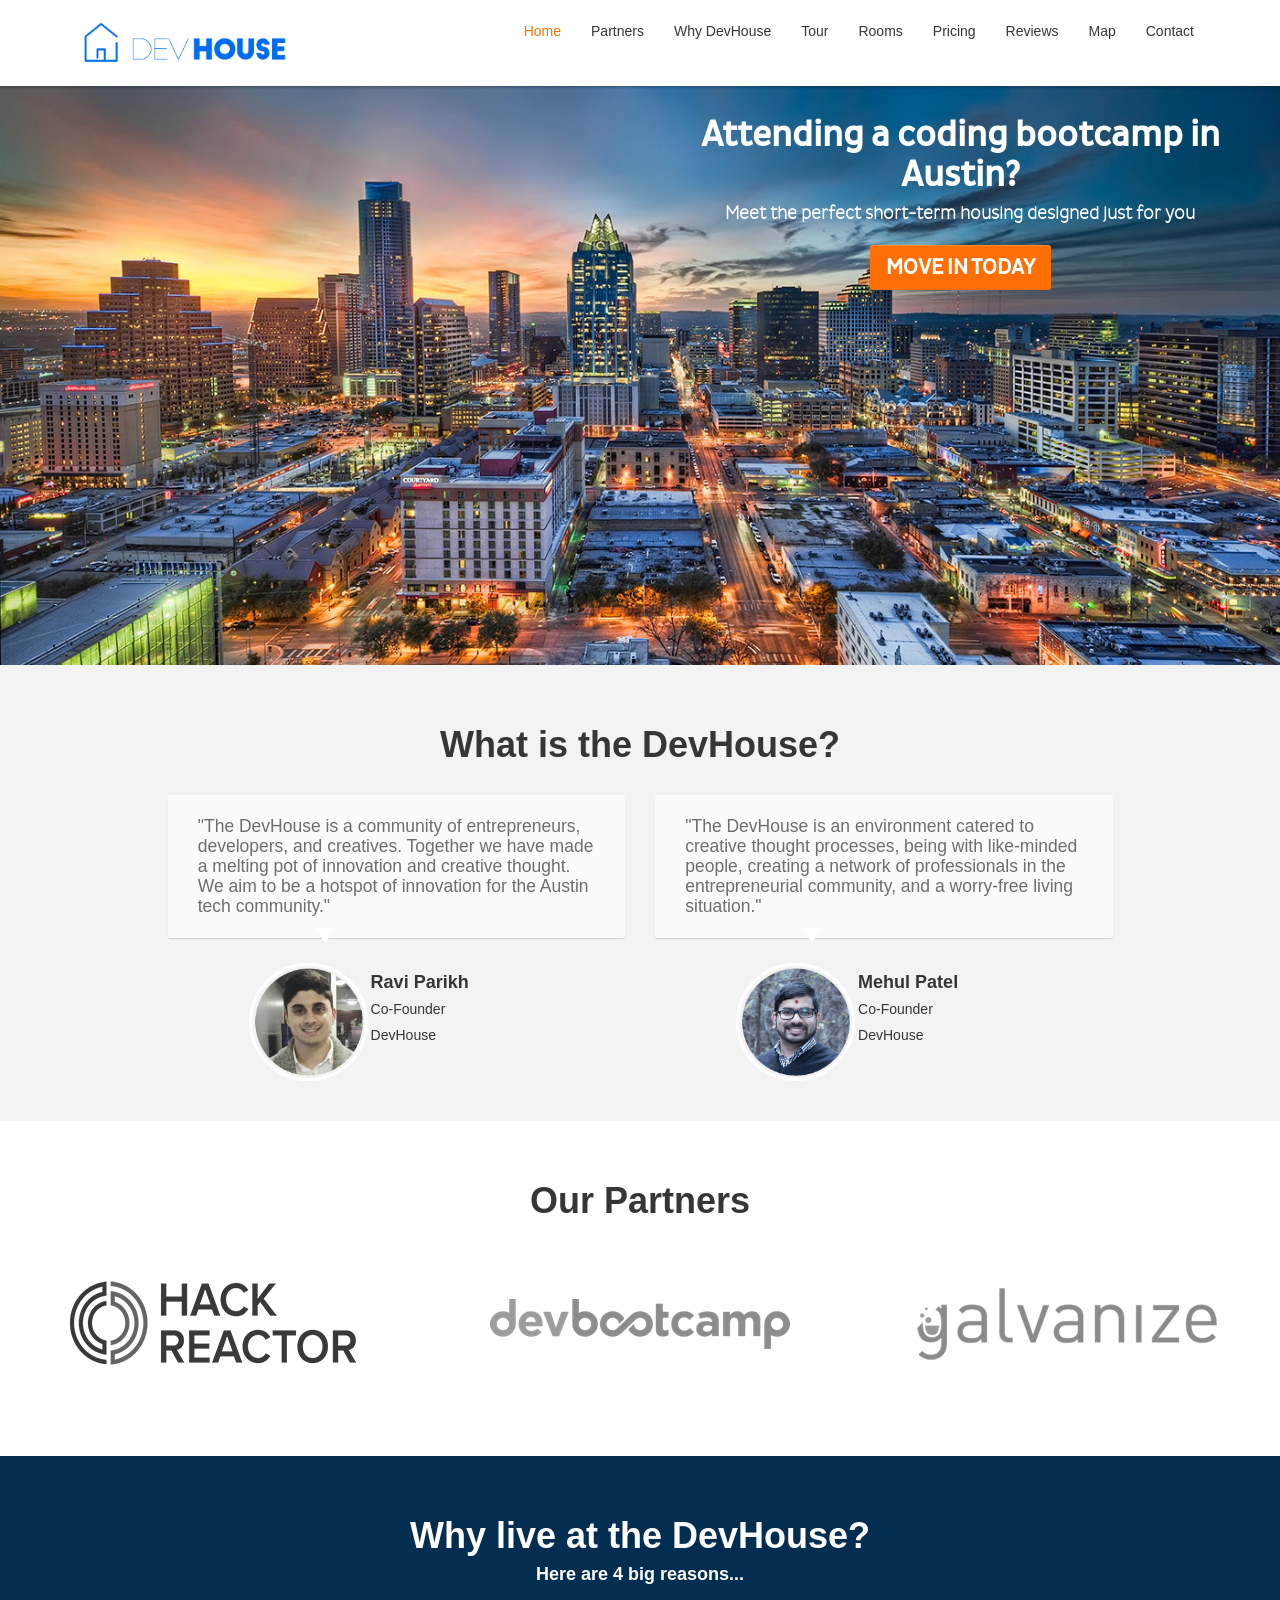
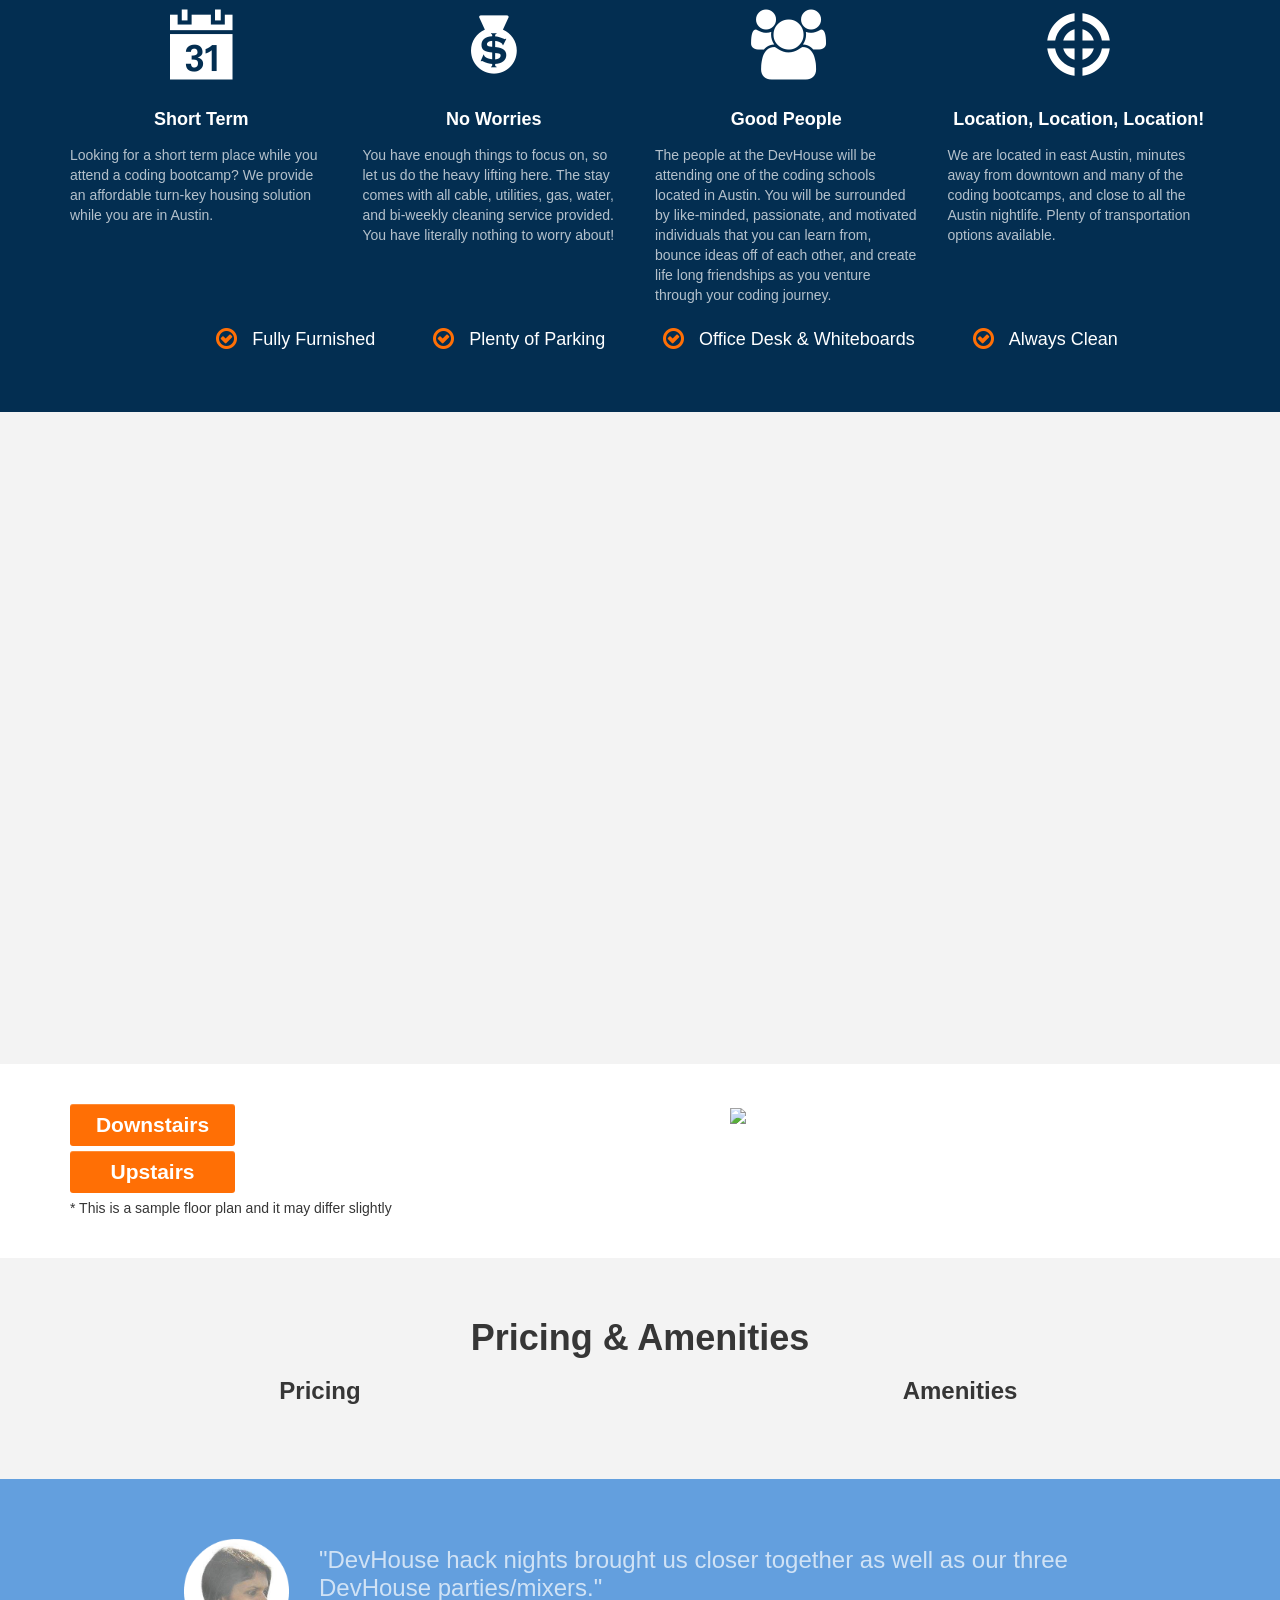
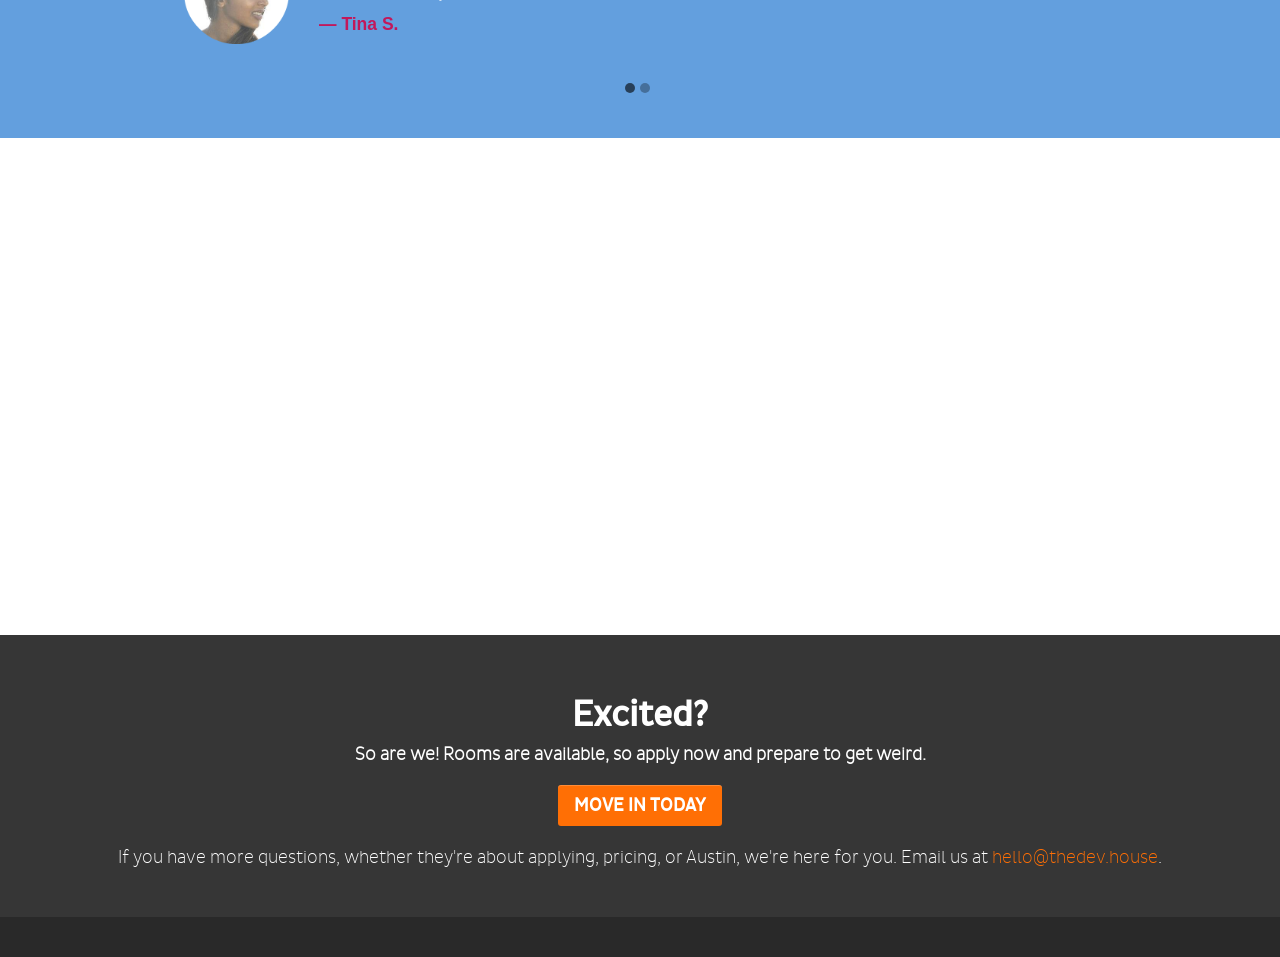
==== index.html @ cef0f512 "pricing options" ====
<!DOCTYPE html>
<html lang="en-US" ng-app="app">
<head>
    <meta charset="UTF-8"/>
    <meta name="viewport" content="width=device-width, initial-scale=1.0">
    <meta name="author" content="DevHouse">

    <title>The DevHouse -  Austin's Premiere Short-term Leasing for Coding Bootcamp Engineers</title>

    <!-- bootstrap -->
    <link rel="stylesheet" href="assets/bootstrap/css/bootstrap.css" type="text/css">

    <!-- fonts -->
    <link rel="stylesheet" href="assets/css/fontello.css" type="text/css">
    <link href="assets/fonts/font-awesome-4.0.3/css/font-awesome.min.css" rel="stylesheet" type="text/css">

    <!-- add ons -->
    <link rel="stylesheet" href="assets/css/owl.carousel.css" type="text/css">
    <link rel="stylesheet" href="assets/css/magnific-popup.css" type="text/css">

    <!-- styles -->
    <link rel="stylesheet" href="assets/css/style.css" type="text/css">
    <link rel="stylesheet" href="assets/css/minestyle.css" type="text/css">




    <!-- <link rel="stylesheet" href="assets/css/flexslider.css" type="text/css"> -->

</head>
<!-- navigation -->
<!-- splash image -->
<!-- mission -->
<!-- core values -->
<!-- tour -->
<!-- available apartments -->
<!-- testimonials -->
<!-- map -->
<!-- contact page -->


<body data-spy="scroll" data-target=".navigation" data-offset="90">
<!-- Wrapper -->
<section id="home"></section>
<div class="wrapper">
        


    <!-- navigation -->
    <div class="navigation fixed">
        <div class="container">
            <header class="navbar" id="top" role="banner">
                <div class="navbar-header">
                    <button class="navbar-toggle" type="button" data-toggle="collapse" data-target=".bs-navbar-collapse">
                        <span class="sr-only">Toggle navigation</span>
                        <span class="icon-bar"></span>
                        <span class="icon-bar"></span>
                        <span class="icon-bar"></span>
                    </button>
                    <div class="navbar-brand nav" id="brand">
                        <a href="index.html"><img src="assets/mineimages/devhouse-logo.png" alt="brand" style="height:3em"></a> 
                    </div>
                </div>
                <nav class="collapse navbar-collapse bs-navbar-collapse navbar-right" role="navigation">
                    <ul class="nav navbar-nav">
                        <li class="active"><a href="#home">Home</a></li>
                        <li><a href="#partners">Partners</a></li>
                        <li><a href="#features">Why DevHouse</a></li>
                        <li><a href="#tour-box">Tour</a></li>
                        <li><a href="#rooms">Rooms</a></li>
                        <li><a href="#pricing">Pricing</a></li>
                        <li><a href="#testimonials">Reviews</a></li>
                        <li><a href="#dev-map">Map</a></li>
                        <li><a href="#footer">Contact</a></li>
                    </ul>
                </nav>
            </header>
        </div>
    </div>




    <!-- splash image -->
    <section id="splash-image" class="block">
        <br><br>
        <div class="container-fluid title-image-container">
            <!-- <div class="row"></div> -->
            <div class="row title-image">
                <div class="col-md-12 col-sm-12 main-title">
                    <div class="row text-center">
                        <div class="col-md-6 col-sm-6 pull-right">
                            <h2 class="main-title">Attending a coding bootcamp in Austin?</h2>
                            <h4 class="subtitle-title"> Meet the perfect short-term housing designed just for you </h4>
                            <br>
                            <center>
                                <a href="https://raviparikh.typeform.com/to/rAlRDP" class="btn btn-primary btn-lg" id="apply-button" role="button"target="_blank">Move In Today</a>
                            </center>
                        </div>
                    </div>
                </div>
            </div>
        </div>
    </section>

    <!-- mission -->
    <section id="mission" class="block background-color-grey-light">
        <div class="container">
            <header class="text-center">
                <h2>What is the DevHouse?</h2>
                <br>
            </header>
            <div class="row">
                <div class="col-md-1 col-sm-1"></div>
                <div class="col-md-5 col-sm-5 landing-quote">
                    <p>"The DevHouse is a community of entrepreneurs, developers, and creatives.  Together we have made a melting pot of innovation and creative thought.  We aim to be a hotspot of innovation for the Austin tech community."</p>
                    <div class="arrow-down-landing"></div>
                    <div class="row">
                        <div class="col-md-2 col-sm-2 "></div>
                        <div class="col-md-3 col-sm-3 ">
                            <img src="assets/mineimages/ravi.png" style="width:8.5em;border-radius:100px;border:3px solid white;filter: grayscale(50%);-webkit-filter: grayscale(50%);-moz-filter: grayscale(50%);">
                        </div>
                        <div class="col-md-7 col-sm-7 ">
                            <h4>Ravi Parikh</h4>
                            <h5>Co-Founder</h5>
                            <h5>DevHouse</h5>
                        </div>

                    </div>
                </div>
                <div class="col-md-5 col-sm-5 landing-quote">
                    <p>"The DevHouse is an environment catered to creative thought processes, being with like-minded people, creating a network of professionals in the entrepreneurial community, and a worry-free living situation."</p>
                    <div class="arrow-down-landing"></div>
                    <div class="row">
                        <div class="col-md-2 col-sm-2 "></div>
                        <div class="col-md-3 col-sm-3 ">
                            <img src="assets/mineimages/mehul.png" style="width:8.5em;border-radius:100px;border:3px solid white;filter: grayscale(50%);-webkit-filter: grayscale(50%);-moz-filter: grayscale(50%);">
                        </div>
                        <div class="col-md-7 col-sm-7 ">
                            <h4>Mehul Patel</h4>
                            <h5>Co-Founder</h5>
                            <h5>DevHouse</h5>
                        </div>

                    </div>
                </div>
                <div class="col-md-1 col-sm-1"></div>
            </div>
        </div>
    </section>

        <!-- Partners -->
    <section id="partners" class="block">
        <div class="container-fluid">
            <header class="text-center">
                <h2>Our Partners</h2>
                
                <div class="row">
                <div class="col-md-4 col-sm-4">
                    <div class="feature-box">
                        <center>
                            <img src="assets/mineimages/partner-hr.png" alt="Hack Reactor">
                        </center>
                    </div>
                </div>
                <div class="col-md-4 col-sm-4">
                    <div class="feature-box">
                        <center>
                            <img src="assets/mineimages/partner-dbc.png" alt="Dev Boot Camp">
                        </center>
                    </div>
                </div>
                <div class="col-md-4 col-sm-4">
                    <div class="feature-box">
                        <center>
                            <img src="assets/mineimages/partner-galvanize.png" alt="Galvanize">
                        </center>
                    </div>
                </div>

            </div>
            </header>
            <!-- <div id="dev-tour-overlay" onClick="style.pointerEvents='none'"></div>
            <center id="dev-tour">
                <iframe 
                id="tour-box" 
                width="100%" 
                height="575" 
                frameborder="0" scrolling="no" 
                marginheight="0" marginwidth="0" 
                src="https://maps.google.com/maps?q=MakerSquare+DevHouse&amp;layer=c&amp;sll=30.278424,-97.721524&amp;cid=16617492529913770518&amp;panoid=mecElrJYtvMAAAAGOzWhcg&amp;cbp=13,158.08,,0,0&amp;hl=en&amp;gl=US&amp;ie=UTF8&amp;hq=MakerSquare+DevHouse&amp;hnear=&amp;ll=30.278424,-97.721524&amp;spn=0.006295,0.006295&amp;t=m&amp;cbll=30.278353,-97.721524&amp;source=embed&amp;output=svembed"></iframe>
            </center> -->
        </div>
    </section>

    <!-- core values -->
    <section id="features" class="block background-color-blue-dark">
        <div class="container">
            <header class="text-center">
                <h2>Why live at the DevHouse?</h2>
                <h4>Here are 4 big reasons...</h4>
            </header>
            <div class="row">
                <div class="col-md-3 col-sm-3">
                    <div class="feature-box">
                        <center>
                            <i class="icon icon-calendar"></i>
                        </center>
                        <header>
                            <h4 id="core-value">Short Term</h4>
                        </header>
                        <p>Looking for a short term place while you attend a coding bootcamp? We provide an affordable turn-key housing solution while you are in Austin.
                        </p>
                    </div>
                </div>
                <div class="col-md-3 col-sm-3">
                    <div class="feature-box">
                        <center>
                            <i class="icon icon-money"></i>
                        </center>
                        <header>
                            <h4 id="core-value">No Worries</h4>
                        </header>
                        <p>You have enough things to focus on, so let us do the heavy lifting here. The stay comes with all cable, utilities, gas, water, and bi-weekly cleaning service provided. You have literally nothing to worry about!
                        </p>
                    </div>
                </div>
                <div class="col-md-3 col-sm-3">
                    <div class="feature-box">
                        <center>
                            <i class="icon icon-users"></i>
                        </center>
                        <header>
                            <h4 id="core-value">Good People</h4>
                        </header>
                        <p>The people at the DevHouse will be attending one of the coding schools located in Austin. You will be surrounded by like-minded, passionate, and motivated individuals that you can learn from, bounce ideas off of each other, and create life long friendships as you venture through your coding journey.
                        </p>
                    </div>
                </div>
                <div class="col-md-3 col-sm-3">
                    <div class="feature-box">
                        <center>
                            <i class="icon icon-target"></i>
                        </center>
                        <header>
                            <h4 id="core-value">Location, Location, Location!</h4>
                        </header>
                        <p>We are located in east Austin, minutes away from downtown and many of the coding bootcamps, and close to all the Austin nightlife. Plenty of transportation options available.
                        </p>
                    </div>
                </div>
            </div>
            <div class="row">
                <div class="col-md-12 col-sm-12 text-center">
                    <ul class="features-list">
                        <li style="display:inline-block; margin-left:3em;">Fully Furnished</li>
                        <li style="display:inline-block; margin-left:3em;">Plenty of Parking</li>
                        <li style="display:inline-block; margin-left:3em;">Office Desk & Whiteboards</li>
                        <li style="display:inline-block; margin-left:3em;">Always Clean</li>
                    </ul>
                </div>
            </div>
        </div>
    </section>



    <!-- tour -->
    <section id="tour-box" class="block background-color-grey-light">
        <div class="container-fluid">
            <header class="text-center">
                <div id="dev-tour-overlay" onClick="style.pointerEvents='none'"></div>
            <center id="dev-tour">
                <iframe 
                id="tour-box" 
                width="100%" 
                height="575" 
                frameborder="0" scrolling="no" 
                marginheight="0" marginwidth="0" 
                src="https://maps.google.com/maps?q=MakerSquare+DevHouse&amp;layer=c&amp;sll=30.278424,-97.721524&amp;cid=16617492529913770518&amp;panoid=mecElrJYtvMAAAAGOzWhcg&amp;cbp=13,158.08,,0,0&amp;hl=en&amp;gl=US&amp;ie=UTF8&amp;hq=MakerSquare+DevHouse&amp;hnear=&amp;ll=30.278424,-97.721524&amp;spn=0.006295,0.006295&amp;t=m&amp;cbll=30.278353,-97.721524&amp;source=embed&amp;output=svembed"></iframe>
            </center>
            </header>
        </div>
    </section>






    <!-- available rooms -->
    <section id="rooms" class="block" ng-controller="RoomsController">
        <div class="container">
            <div class="row">
                <div class="col-md-2 cl-sm-2">
                    <button type="button" class="btn btn-default btn-block floorplan-button" ng-click="index=0" ng-class="{active:index===0}">Downstairs</button>
                    <button type="button" class="btn btn-default btn-block floorplan-button" ng-click="index=1" ng-class="{active:index===1}">Upstairs</button>
                </div>
                <div class="col-md-10 cl-sm-10">
                    <center>
                        <img id="floorplan" src="assets/mineimages/{{imageUrls[index]}}.png">
                    </center>
                </div>
            </div>
            * This is a sample floor plan and it may differ slightly
        </di6>
    </section>


        <!-- pricing -->
    <section id="pricing" class="block background-color-grey-light">
        <div class="container-fluid">
            <header class="text-center">
                <h2>Pricing & Amenities</h2>
                
                <div class="row">
                <div class="col-md-6 col-sm-6">
                    <h3><b>Pricing</b></h3>
                </div>
                <div class="col-md-6 col-sm-6">
                    <h3><b>Amenities</b></h3>
                </div>
            </div>
            </header>
            <!-- <div id="dev-tour-overlay" onClick="style.pointerEvents='none'"></div>
            <center id="dev-tour">
                <iframe 
                id="tour-box" 
                width="100%" 
                height="575" 
                frameborder="0" scrolling="no" 
                marginheight="0" marginwidth="0" 
                src="https://maps.google.com/maps?q=MakerSquare+DevHouse&amp;layer=c&amp;sll=30.278424,-97.721524&amp;cid=16617492529913770518&amp;panoid=mecElrJYtvMAAAAGOzWhcg&amp;cbp=13,158.08,,0,0&amp;hl=en&amp;gl=US&amp;ie=UTF8&amp;hq=MakerSquare+DevHouse&amp;hnear=&amp;ll=30.278424,-97.721524&amp;spn=0.006295,0.006295&amp;t=m&amp;cbll=30.278353,-97.721524&amp;source=embed&amp;output=svembed"></iframe>
            </center> -->
        </div>
    </section>



    <!-- testimonials -->
    <section id="testimonials" class="block background-color-blue-light">
        <div class="container">
            <div class="owl-carousel testimonials-carousel">
                <blockquote class="testimonial">
                        <img alt="" src="assets/mineimages/tina.png" class="reviewer-pic">
                    <aside class="cite">
                        <p>"DevHouse hack nights brought us closer together as well as our three DevHouse parties/mixers."</p>
                        <footer>Tina S.</footer>
                    </aside>
                </blockquote>
                <blockquote class="testimonial">
                        <img alt="" src="assets/mineimages/taylor.png" class="reviewer-pic">
                    <aside class="cite">
                        <p>"Having three other roommates was definitely a huge resource when it came to bouncing ideas off of one another and figuring how to get unstuck.."</p>
                        <footer>Taylor D.</footer>
                    </aside>
                </blockquote>
            </div>
        </div>
    </section>
    


    <!-- map -->
    <section id="location" class="block">
        <div class="container-fluid">
            <div id="dev-map-overlay" onClick="style.pointerEvents='none'"></div>
            <div id="dev-map"></div>
        </div>
    </section>




    <!-- contact page -->
    <section id="contact" class="block background-color-grey-dark has-dark-background">
        <div class="container">
            <div class="row">
                <div class="col-md-12 col-sm-12 text-center contact-container">
                    <header><h2>Excited?</h2></header>
                    <h4>So are we! Rooms are available, so apply now and prepare to get weird.</h4>
                    <br>
                    <center><a href="https://raviparikh.typeform.com/to/rAlRDP" class="btn btn-primary btn-lg" role="button" target="_blank">MOVE IN TODAY</a></center>
                    <br>
                    <h5>If you have more questions, whether they're about applying, pricing, or Austin, we're here for you. Email us at <a href="mailto:hello@dev.house?Subject=DevHouse" id="hello-email" target="_top">hello@thedev.house</a>.</h5>
                </div>
            </div>
        </div>
    </section>

    <!-- footer for nav link -->
    <div id="footer"></div>

</div>
<!-- end Wrapper -->


<script type="text/javascript" src="assets/js/jquery-2.1.0.min.js"></script>
<script type="text/javascript" src="assets/js/jquery-migrate-1.2.1.min.js"></script>
<script type="text/javascript" src="assets/bootstrap/js/bootstrap.min.js"></script>
<script type="text/javascript" src="assets/js/owl.carousel.min.js"></script>
<script type="text/javascript" src="assets/js/jquery.flexslider-min.js"></script>
<script type="text/javascript" src="assets/js/jquery.validate.min.js"></script>
<script type="text/javascript" src="assets/js/jquery.magnific-popup.min.js"></script>
<script type="text/javascript" src="assets/js/jquery.fitvids.js"></script>
<script type="text/javascript" src="assets/js/scrollReveal.min.js"></script>
<!-- <script type="text/javascript" src="assets/js/retina-1.1.0.min.js"></script> -->
<script type="text/javascript" src="assets/js/custom.js"></script>


<!-- google maps -->
<script type="text/javascript"
  src="https://maps.googleapis.com/maps/api/js?key=AIzaSyCOnpZgn-7iSwcokSBUF8qM-BC2kbrC-v8">
</script>
<script type="text/javascript" src="assets/js/location.js"></script>


<!-- angular  -->
<script src="https://ajax.googleapis.com/ajax/libs/angularjs/1.2.26/angular.min.js"></script>
<script type="text/javascript" src="assets/js/app.js"></script>

</body>
---- assets/css/fontello.css ----
@font-face {
  font-family: 'fontello';
  src: url('../fonts/fontello.eot?9125146');
  src: url('../fonts/fontello.eot?9125146#iefix') format('embedded-opentype'),
       url('../fonts/fontello.woff?9125146') format('woff'),
       url('../fonts/fontello.ttf?9125146') format('truetype'),
       url('../fonts/fontello.svg?9125146#fontello') format('svg');
  font-weight: normal;
  font-style: normal;
}
/* Chrome hack: SVG is rendered more smooth in Windozze. 100% magic, uncomment if you need it. */
/* Note, that will break hinting! In other OS-es font will be not as sharp as it could be */
/*
@media screen and (-webkit-min-device-pixel-ratio:0) {
  @font-face {
    font-family: 'fontello';
    src: url('../font/fontello.svg?9125146#fontello') format('svg');
  }
}
*/
 
 [class^="icon-"]:before, [class*=" icon-"]:before {
  font-family: "fontello";
  font-style: normal;
  font-weight: normal;
  speak: none;
 
  display: inline-block;
  text-decoration: inherit;
  width: 1em;
  margin-right: .2em;
  text-align: center;
  /* opacity: .8; */
 
  /* For safety - reset parent styles, that can break glyph codes*/
  font-variant: normal;
  text-transform: none;
     
  /* fix buttons height, for twitter bootstrap */
  line-height: 1em;
 
  /* Animation center compensation - margins should be symmetric */
  /* remove if not needed */
  margin-left: .2em;
 
  /* you can be more comfortable with increased icons size */
  /* font-size: 120%; */
 
  /* Uncomment for 3D effect */
  /* text-shadow: 1px 1px 1px rgba(127, 127, 127, 0.3); */
}
 
.icon-target:before { content: '\e800'; } /* '' */
.icon-users:before { content: '\e801'; } /* '' */
.icon-money:before { content: '\e802'; } /* '' */
.icon-calendar:before { content: '\e803'; } /* '' */
---- assets/css/style.css ----
a {
  -moz-transition: 0.2s;
  -o-transition: 0.2s;
  -webkit-transition: 0.2s;
  transition: 0.2s;
  outline: none !important;
}

body {
  background-color: #fff;
  color: #363636;
  font-family: "Arial", sans-serif;
  font-size: 14px;
}

h1 {
  font-size: 48px;
  font-weight: bold;
}

h2 {
  font-size: 36px;
  font-weight: bold;
}

h3 {
  font-size: 24px;
  font-weight: bold;
  margin-bottom: 35px;
  margin-top: 10px;
  position: relative;
}
h3:after {
  background-color: #bcbcbc;
  bottom: -10px;
  height: 2px;
  left: 0;
  width: 15px;
  position: absolute;
  z-index: 0;
}

h4 {
  font-size: 18px;
  font-weight: bold;
}

hr {
  margin: 5px 0;
}

p {
  filter: progid:DXImageTransform.Microsoft.Alpha(Opacity=70);
  opacity: 0.7;
  line-height: 20px;
}

#slider {
  position: relative;
  z-index: 1;
}
#slider .flexslider {
  -moz-box-shadow: none;
  -webkit-box-shadow: none;
  box-shadow: none;
  -moz-border-radius: 0px;
  -webkit-border-radius: 0px;
  border-radius: 0px;
  height: 750px;
  overflow: hidden;
  border: none;
  margin: 0;
  position: relative;
}
#slider .flexslider:hover .flex-direction-nav .flex-next, #slider .flexslider:hover .flex-direction-nav .flex-prev {
  filter: progid:DXImageTransform.Microsoft.Alpha(enabled=false);
  opacity: 1;
}
#slider .flexslider.fixed {
  position: fixed;
}
#slider .flexslider .slides {
  height: 100%;
  list-style: none;
  padding: 0;
}
#slider .flexslider .slides .slide {
  height: 100%;
}
#slider .flexslider .slides .slide video {
  width: 100%;
}
#slider .flexslider .slides .slide img {
  display: block;
}
#slider .flexslider .flex-direction-nav {
  list-style: none;
  height: 100%;
  width: 100%;
  top: 0;
}
#slider .flexslider .flex-direction-nav .flex-next, #slider .flexslider .flex-direction-nav .flex-prev {
  -moz-transition: 0.4s;
  -o-transition: 0.4s;
  -webkit-transition: 0.4s;
  transition: 0.4s;
  filter: progid:DXImageTransform.Microsoft.Alpha(Opacity=0);
  opacity: 0;
  background-color: transparent;
  height: 50px;
  width: 50px;
  position: absolute;
  z-index: 10;
  bottom: 0;
  top: 0;
  margin: auto;
}
#slider .flexslider .flex-direction-nav .flex-next:hover, #slider .flexslider .flex-direction-nav .flex-prev:hover {
  background-color: rgba(0, 0, 0, 0.3);
}
#slider .flexslider .flex-direction-nav .flex-next:before, #slider .flexslider .flex-direction-nav .flex-prev:before {
  display: none;
}
#slider .flexslider .flex-direction-nav .flex-next:after, #slider .flexslider .flex-direction-nav .flex-prev:after {
  text-shadow: none;
  -webkit-font-smoothing: antialiased;
  font-family: 'fontawesome';
  speak: none;
  font-weight: normal;
  font-variant: normal;
  line-height: 1;
  text-transform: none;
  color: #fff;
  font-size: 48px;
  position: absolute;
  right: 15px;
  top: 0px;
  z-index: 2;
}
#slider .flexslider .flex-direction-nav .flex-next {
  right: 10px;
}
#slider .flexslider .flex-direction-nav .flex-next:after {
  content: "\f105";
}
#slider .flexslider .flex-direction-nav .flex-prev {
  left: 10px;
}
#slider .flexslider .flex-direction-nav .flex-prev:after {
  content: "\f104";
  right: 16px;
}

.background-color-grey-light {
  background-color: #f3f3f3;
}

.background-color-grey-dark {
  background-color: #363636;
}
.background-color-grey-dark a {
  color: #fff;
}
.background-color-grey-dark a:hover {
  color: #ff6f05;
}

.has-dark-background {
  color: #fff;
}

.navigation-hide {
  filter: progid:DXImageTransform.Microsoft.Alpha(Opacity=0);
  opacity: 0;
  -moz-transition: 0.4s;
  -o-transition: 0.4s;
  -webkit-transition: 0.4s;
  transition: 0.4s;
}

.navigation-show {
  filter: progid:DXImageTransform.Microsoft.Alpha(enabled=false);
  opacity: 1;
  -moz-transition: 0.4s;
  -o-transition: 0.4s;
  -webkit-transition: 0.4s;
  transition: 0.4s;
}

.width-10 {
  width: 10%;
}

.width-20 {
  width: 20%;
}

.width-30 {
  width: 30%;
}

.width-40 {
  width: 40%;
}

.width-50 {
  width: 50%;
}

.width-60 {
  width: 60%;
}

.width-70 {
  width: 70%;
}

.width-80 {
  width: 80%;
}

.width-90 {
  width: 90%;
}

.width-100 {
  width: 100%;
}

.top-0 {
  margin-top: 0;
  background-color: #f3f3f3;
  position: relative;
}

.top-10 {
  margin-top: 10px;
  background-color: #f3f3f3;
  position: relative;
}

.top-20 {
  margin-top: 20px;
  background-color: #f3f3f3;
  position: relative;
}

.top-30 {
  margin-top: 30px;
  background-color: #f3f3f3;
  position: relative;
}

.top-40 {
  margin-top: 40px;
  background-color: #f3f3f3;
  position: relative;
}

.top-50 {
  margin-top: 50px;
  background-color: #f3f3f3;
  position: relative;
}

.top-60 {
  margin-top: 60px;
  background-color: #f3f3f3;
  position: relative;
}

.top-70 {
  margin-top: 70px;
  background-color: #f3f3f3;
  position: relative;
}

.top-80 {
  margin-top: 80px;
  background-color: #f3f3f3;
  position: relative;
}

.top-90 {
  margin-top: 90px;
  background-color: #f3f3f3;
  position: relative;
}

.top-100 {
  margin-top: 100px;
  background-color: #f3f3f3;
  position: relative;
}

.top-110 {
  margin-top: 110px;
  background-color: #f3f3f3;
  position: relative;
}

.top-120 {
  margin-top: 120px;
  background-color: #f3f3f3;
  position: relative;
}

.top-130 {
  margin-top: 130px;
  background-color: #f3f3f3;
  position: relative;
}

.top-140 {
  margin-top: 140px;
  background-color: #f3f3f3;
  position: relative;
}

.top-150 {
  margin-top: 150px;
  background-color: #f3f3f3;
  position: relative;
}

.top-160 {
  margin-top: 160px;
  background-color: #f3f3f3;
  position: relative;
}

.top-170 {
  margin-top: 170px;
  background-color: #f3f3f3;
  position: relative;
}

.top-180 {
  margin-top: 180px;
  background-color: #f3f3f3;
  position: relative;
}

.top-190 {
  margin-top: 190px;
  background-color: #f3f3f3;
  position: relative;
}

.top-200 {
  margin-top: 200px;
  background-color: #f3f3f3;
  position: relative;
}

/****
  A
****/
.agent .agent-id {
  display: table;
  margin-bottom: 20px;
}
.agent .agent-id h4 {
  margin-top: 0;
}
.agent .agent-id img {
  float: left;
}
.agent .agent-id .agent-wrapper {
  padding-left: 100px;
}

/****
  B
****/
.block {
  padding: 40px 0;
}

.box {
  display: table;
}
.box .empty-space {
  background-color: #f3f3f3;
}
.box .image {
  background-color: #f3f3f3;
  display: inline-block;
}
.box .image img {
  max-width: 100%;
}
.box .description {
  display: inline-block;
  background-color: #f3f3f3;
}
.box .description .description-wrapper {
  background-color: #363636;
  color: #fff;
  display: inline-block;
  padding: 30px;
}
.box .description .description-wrapper h3:after {
  display: none;
}
.box .description .description-wrapper p {
  margin-bottom: 20px;
}

#count-down {
  position: absolute;
  top: 0px;
  left: 0px;
  z-index: 3;
  margin: auto;
  height: 480px;
  bottom: 0px;
  right: 0px;
  text-align: center;
}
#count-down .background {
  background-color: #eb6300;
}
#count-down h2 {
  color: #fff;
  margin-bottom: 60px;
}
#count-down h2:after {
  display: none;
}
#count-down h3 {
  color: #fff;
  margin-top: 20px;
}
#count-down h3:after {
  display: none;
}

.count-down > div {
  display: block !important;
  height: 100% !important;
  width: 100% !important;
  position: relative !important;
  margin-bottom: 30px !important;
}
.count-down > div canvas {
  width: 100% !important;
}
.count-down > div input {
  bottom: 0 !important;
  font-family: inherit !important;
  color: #fff !important;
  font-size: 60px !important;
  font-weight: normal !important;
  left: 0 !important;
  right: 0 !important;
  top: -85px !important;
  margin: auto !important;
  margin: auto !important;
}

/****
  D
****/
.disable-submit-button {
  filter: progid:DXImageTransform.Microsoft.Alpha(Opacity=0);
  opacity: 0;
  pointer-events: none;
  cursor: default;
}

/****
  N
****/
.navigation {
  -moz-box-shadow: 0px 2px 2px rgba(0, 0, 0, 0.2);
  -webkit-box-shadow: 0px 2px 2px rgba(0, 0, 0, 0.2);
  box-shadow: 0px 2px 2px rgba(0, 0, 0, 0.2);
  background-color: #fff;
  position: absolute;
  width: 100%;
  z-index: 99;
}
.navigation.fixed {
  position: fixed;
  width: 100%;
}
.navigation .navbar-collapse {
  padding-right: 0;
}
.navigation .navbar {
  margin-bottom: 0;
  min-height: inherit;
  padding: 15px 0;
}
.navigation .navbar .navbar-brand {
  height: inherit;
  line-height: 0;
  padding: 0;
}
.navigation .navbar .navbar-nav li.active a {
  color: #ff6f05;
}
.navigation .navbar .navbar-nav li a {
  color: #363636;
  line-height: 0;
  margin: 0;
}
.navigation .navbar .navbar-nav li a:hover {
  background-color: transparent;
  color: #ff6f05;
}
.navigation .navbar .navbar-nav li a:active, .navigation .navbar .navbar-nav li a:focus {
  background-color: transparent;
}

/****
  F
****/
.feature-box h4 {
  margin: 15px 0;
}

.features-list {
  padding-left: 0;
}
.features-list li {
  font-size: 18px;
  list-style: none;
  padding: 10px 0;
}
.features-list li:before {
  text-shadow: none;
  -webkit-font-smoothing: antialiased;
  font-family: 'fontawesome';
  speak: none;
  font-weight: normal;
  font-variant: normal;
  line-height: 1;
  text-transform: none;
  color: #ff6f05;
  content: "\f05d";
  font-size: 24px;
  margin-right: 15px;
  position: relative;
  top: 2px;
}

#footer {
  background-color: #292929;
  color: #fff;
  padding: 20px 0;
}

#form-slider-status {
  position: absolute;
  text-align: center;
  width: 100%;
  padding: 20px 0;
}

/****
  I
****/
.image-carousel {
  height: auto;
  overflow: hidden;
  padding-bottom: 40px;
}
.image-carousel img {
  max-width: 100%;
}
.image-carousel p {
  margin-bottom: 20px;
}
.image-carousel .image-carousel-slide .image-carousel-slide-wrapper {
  display: table;
}
.image-carousel .image-carousel-slide .image-carousel-slide-wrapper .inner {
  display: table-cell;
  vertical-align: middle;
}
.image-carousel .owl-buttons {
  bottom: 0px;
  position: absolute;
  right: 0px;
}
.image-carousel .owl-buttons .owl-prev, .image-carousel .owl-buttons .owl-next {
  -moz-transition: 0.3s;
  -o-transition: 0.3s;
  -webkit-transition: 0.3s;
  transition: 0.3s;
  background-color: #ff6f05;
  display: inline-block;
  height: 30px;
  width: 30px;
  position: relative;
}
.image-carousel .owl-buttons .owl-prev:after, .image-carousel .owl-buttons .owl-next:after {
  text-shadow: none;
  -webkit-font-smoothing: antialiased;
  font-family: 'fontawesome';
  speak: none;
  font-weight: normal;
  font-variant: normal;
  line-height: 1;
  text-transform: none;
  color: #fff;
  display: inline-block;
  font-size: 16px;
  position: absolute;
  padding: 7px 13px;
}
.image-carousel .owl-buttons .owl-prev:hover, .image-carousel .owl-buttons .owl-next:hover {
  background-color: #f56800;
}
.image-carousel .owl-buttons .owl-next {
  margin-left: 2px;
}
.image-carousel .owl-buttons .owl-next:after {
  content: "\f105";
}
.image-carousel .owl-buttons .owl-prev:after {
  content: "\f104";
}

.infobox-wrapper > img {
  filter: progid:DXImageTransform.Microsoft.Alpha(Opacity=50);
  opacity: 0.5;
  -moz-transition: 0.4s;
  -o-transition: 0.4s;
  -webkit-transition: 0.4s;
  transition: 0.4s;
  position: absolute !important;
  right: 10px;
  top: 10px;
  z-index: 2;
}
.infobox-wrapper > img:hover {
  filter: progid:DXImageTransform.Microsoft.Alpha(enabled=false);
  opacity: 1;
}
.infobox-wrapper .infobox-inner {
  -moz-box-shadow: 0px 2px 2px rgba(0, 0, 0, 0.2);
  -webkit-box-shadow: 0px 2px 2px rgba(0, 0, 0, 0.2);
  box-shadow: 0px 2px 2px rgba(0, 0, 0, 0.2);
  border: 10px solid #f3f3f3;
  font-size: 12px;
  position: relative;
  margin-bottom: 60px;
}
.infobox-wrapper .infobox-inner:after {
  width: 0px;
  height: 0px;
  border-style: solid;
  border-width: 6px 6px 0 6px;
  border-color: #f3f3f3 transparent transparent transparent;
  position: absolute;
  left: 103px;
  content: "";
  bottom: -16px;
}
.infobox-wrapper .infobox-inner .infobox-image {
  width: 220px;
  height: auto;
  overflow: hidden;
  position: relative;
}
.infobox-wrapper .infobox-inner .infobox-image:after {
  display: block;
  content: "";
  position: absolute;
  width: 100%;
  height: 100%;
  top: 0;
}
.infobox-wrapper .infobox-inner .infobox-image img {
  width: 100%;
}
.infobox-wrapper .infobox-inner .infobox-image .infobox-price {
  background-color: #363636;
  color: #fff;
  font-size: 14px;
  font-weight: bold;
  padding: 10px;
  position: absolute;
  bottom: 0px;
  z-index: 2;
}
.infobox-wrapper .infobox-inner .infobox-title {
  font-size: 14px;
  font-weight: bold;
}
.infobox-wrapper .infobox-inner .infobox-title a {
  color: ble;
}
.infobox-wrapper .infobox-inner .infobox-description {
  background-color: #fff;
  padding: 8px;
}
.infobox-wrapper .infobox-inner .infobox-location {
  filter: progid:DXImageTransform.Microsoft.Alpha(Opacity=50);
  opacity: 0.5;
  font-size: 12px;
}
.infobox-wrapper .infobox-inner .fa {
  color: #ff6f05;
  float: right;
  font-size: 18px;
  margin-top: 4px;
}

/****
  L
****/
#loading-icon {
  bottom: 0;
  font-size: 30px;
  height: 50px;
  left: 0;
  margin: auto;
  padding-top: 60px;
  position: absolute;
  right: 0;
  top: 0;
  width: 50px;
  z-index: 5;
}

.loading:before {
  background-color: #fff;
  content: "";
  height: 100%;
  left: 0;
  width: 100%;
  position: absolute;
  top: 0;
  z-index: 4;
}

.logos {
  display: block;
  line-height: 0;
  margin-top: 10px;
  padding: 0 30px;
  text-align: justify;
}
.logos:after {
  content: '';
  display: inline-block;
  width: 100%;
}
.logos .logo {
  display: inline-block;
  margin-bottom: 7px;
  position: relative;
}
.logos .logo a {
  -moz-transition: 0.3s;
  -o-transition: 0.3s;
  -webkit-transition: 0.3s;
  transition: 0.3s;
  filter: progid:DXImageTransform.Microsoft.Alpha(Opacity=80);
  opacity: 0.8;
  padding: 10px;
}
.logos .logo a:hover {
  filter: progid:DXImageTransform.Microsoft.Alpha(enabled=false);
  opacity: 1;
}

/****
  M
****/
#map {
  height: 750px;
}

.marker-style img {
  position: absolute !important;
  top: -1px !important;
  bottom: 0px !important;
  right: 0px;
  left: 0px;
  margin: auto !important;
}

.mfp-close:hover, .mfp-close:active, .mfp-close:focus {
  background-color: transparent;
}

/****
  P
****/
.property-wrapper {
  background-color: #f3f3f3;
  margin-bottom: 20px;
  padding: 15px;
}
.property-wrapper .property {
  background-color: #fff;
}
.property-wrapper .property .image-wrapper {
  position: relative;
}
.property-wrapper .property .image-wrapper:after {
  filter: progid:DXImageTransform.Microsoft.Alpha(Opacity=0);
  opacity: 0;
  -moz-transition: 0.4s;
  -o-transition: 0.4s;
  -webkit-transition: 0.4s;
  transition: 0.4s;
  background-color: #363636;
  content: "";
  height: 100%;
  left: 0;
  position: absolute;
  width: 100%;
  top: 0;
}
.property-wrapper .property .image-wrapper:before {
  filter: progid:DXImageTransform.Microsoft.Alpha(Opacity=0);
  opacity: 0;
  -moz-transform: scale(1.2, 1.2);
  -ms-transform: scale(1.2, 1.2);
  -webkit-transform: scale(1.2, 1.2);
  transform: scale(1.2, 1.2);
  -moz-transition: 0.4s;
  -o-transition: 0.4s;
  -webkit-transition: 0.4s;
  transition: 0.4s;
  text-shadow: none;
  -webkit-font-smoothing: antialiased;
  font-family: 'fontawesome';
  speak: none;
  font-weight: normal;
  font-variant: normal;
  line-height: 1;
  text-transform: none;
  content: "\f00e";
  color: #fff;
  font-size: 36px;
  height: 30px;
  position: absolute;
  top: 0;
  left: 0;
  bottom: 0;
  right: 0;
  margin: auto;
  width: 30px;
  z-index: 4;
}
.property-wrapper .property .image-wrapper:hover:after {
  filter: progid:DXImageTransform.Microsoft.Alpha(Opacity=20);
  opacity: 0.2;
}
.property-wrapper .property .image-wrapper:hover:before {
  filter: progid:DXImageTransform.Microsoft.Alpha(Opacity=90);
  opacity: 0.9;
  -moz-transform: scale(1, 1);
  -ms-transform: scale(1, 1);
  -webkit-transform: scale(1, 1);
  transform: scale(1, 1);
}
.property-wrapper .property .image-wrapper img {
  max-width: 100%;
}
.property-wrapper .property header {
  background-color: #363636;
  color: #fff;
  padding: 10px;
}
.property-wrapper .property header h4 {
  margin-bottom: 0;
  margin-top: 0;
}
.property-wrapper .property .description {
  padding: 10px;
}
.property-wrapper .property .description dl {
  margin-bottom: 0;
}
.property-wrapper .property .description dl dt {
  float: left;
}
.property-wrapper .property .description dl dd {
  border-bottom: 1px solid #f3f3f3;
  margin-bottom: 3px;
  padding-bottom: 3px;
  text-align: right;
}
.property-wrapper .property .description dl dd:last-child {
  border: none;
}

/****
  S
****/
.slider-banner {
  background-color: #363636;
  color: #fff;
  padding: 35px 0;
}
.slider-banner .title {
  position: relative;
}
.slider-banner .title h2 {
  margin-bottom: 0px;
  margin-top: 0;
}
.slider-banner .title i {
  color: #ff6f05;
  font-size: 30px;
  position: absolute;
  top: 0;
  bottom: 0;
  margin: auto;
  height: 30px;
  right: 0;
}
.slider-banner .title .subtitle {
  filter: progid:DXImageTransform.Microsoft.Alpha(Opacity=80);
  opacity: 0.8;
}

.subtitle {
  font-size: 18px;
}

/****
  T
****/
blockquote {
  border: none;
  display: table;
  margin-bottom: 0;
  padding: 20px 10%;
  width: 100%;
}
blockquote figure {
  display: table-cell;
  vertical-align: middle;
  width: 20%;
}
blockquote figure .image {
  border: 10px solid #f3f3f3;
  max-width: 160px;
  position: relative;
}
blockquote figure .image img {
  display: block;
  width: 100%;
}
blockquote .cite {
  display: table-cell;
  vertical-align: middle;
  padding-left: 30px;
}
blockquote .cite p {
  font-size: 24px;
  line-height: 28px;
}
blockquote .cite footer {
  color: #ff6f05;
}

.owl-carousel .owl-pagination {
  text-align: center;
}
.owl-carousel .owl-pagination .owl-page {
  -moz-border-radius: 50%;
  -webkit-border-radius: 50%;
  border-radius: 50%;
  -moz-transition: 0.4s;
  -o-transition: 0.4s;
  -webkit-transition: 0.4s;
  transition: 0.4s;
  background-color: rgba(0, 0, 0, 0.3);
  display: inline-block;
  height: 10px;
  margin-right: 5px;
  width: 10px;
}
.owl-carousel .owl-pagination .owl-page:hover {
  background-color: rgba(0, 0, 0, 0.5);
}
.owl-carousel .owl-pagination .owl-page.active {
  background-color: rgba(0, 0, 0, 0.6);
}

/****
  V
****/
.video {
  visibility: hidden;
}
.video iframe {
  margin-bottom: -5px;
}

.btn, button {
  -moz-transition: 0.2s;
  -o-transition: 0.2s;
  -webkit-transition: 0.2s;
  transition: 0.2s;
  -moz-border-radius: 3px;
  -webkit-border-radius: 3px;
  border-radius: 3px;
  -moz-box-shadow: 0px 1px 0px 0px rgba(255, 255, 255, 0.2) inset;
  -webkit-box-shadow: 0px 1px 0px 0px rgba(255, 255, 255, 0.2) inset;
  box-shadow: 0px 1px 0px 0px rgba(255, 255, 255, 0.2) inset;
  background-color: #ff6f05;
  border: none;
  color: #fff;
  font-weight: bold;
  outline: none !important;
}
.btn:hover, .btn:active, .btn:focus, button:hover, button:active, button:focus {
  color: #fff;
  background-color: #f56800;
}
.btn.btn-framed, button.btn-framed {
  background-color: transparent;
  border: 2px solid #f3f3f3;
  color: #363636;
  font-weight: bold;
  text-decoration: none;
}
.btn.btn-framed:hover, button.btn-framed:hover {
  background-color: #f3f3f3;
}
.btn.btn-framed .fa, button.btn-framed .fa {
  color: #ff6f05;
  margin-left: 5px;
}
.btn.btn-large, button.btn-large {
  padding: 15px 20px;
}

.btn-link {
  color: #363636;
  font-weight: bold;
  text-decoration: none;
}

.form-group {
  position: relative;
}

.form-slider-wrapper {
  filter: progid:DXImageTransform.Microsoft.Alpha(Opacity=98);
  opacity: 0.98;
  background-color: #232323;
  bottom: -110px;
  display: table;
  height: auto;
  padding: 30px 30px 15px 30px;
  position: absolute;
  width: 360px;
  z-index: 10;
}
.form-slider-wrapper h1 {
  margin-top: 0;
}
.form-slider-wrapper h3 {
  margin: 0;
}
.form-slider-wrapper h3:after {
  display: none;
}
.form-slider-wrapper hr {
  filter: progid:DXImageTransform.Microsoft.Alpha(Opacity=20);
  opacity: 0.2;
  margin: 20px 0;
}
.form-slider-wrapper .btn {
  font-size: 18px;
  margin-top: 10px;
  padding: 15px;
  width: 100%;
  position: relative;
}
.form-slider-wrapper figure {
  filter: progid:DXImageTransform.Microsoft.Alpha(Opacity=60);
  opacity: 0.6;
}

#form-one-field .form-control {
  -moz-border-radius-topleft: 3px;
  -webkit-border-top-left-radius: 3px;
  border-top-left-radius: 3px;
  -moz-border-radius-bottomleft: 3px;
  -webkit-border-bottom-left-radius: 3px;
  border-bottom-left-radius: 3px;
  font-size: 18px;
  padding: 20px;
}
#form-one-field .btn {
  -moz-border-radius-topleft: 0px;
  -webkit-border-top-left-radius: 0px;
  border-top-left-radius: 0px;
  -moz-border-radius-bottomleft: 0px;
  -webkit-border-bottom-left-radius: 0px;
  border-bottom-left-radius: 0px;
  padding: 21px;
}
#form-one-field.hide .input-group {
  display: none;
}
#form-one-field #form-one-field-status {
  line-height: 60px;
}

form #form-status {
  color: #fff;
  line-height: 45px;
  position: relative;
  top: -10px;
}
form #form-status #valid {
  position: relative;
  top: -10px;
}
form #form-status #valid .icon {
  font-size: 24px;
  margin-right: 10px;
  vertical-align: middle;
}
form #form-status #invalid {
  color: red;
  position: relative;
  top: -10px;
}
form label.error {
  background-color: red;
  bottom: -30px;
  color: #fff;
  font-size: 12px;
  left: 0;
  padding: 5px;
  position: absolute;
  z-index: 2;
}
form label.error:before {
  border-style: solid;
  border-width: 0 3.5px 5px 3.5px;
  border-color: transparent transparent red transparent;
  content: "";
  height: 0px;
  left: 5px;
  position: absolute;
  top: -5px;
  width: 0px;
}

input[type="text"], input[type="email"], input[type="search"], input[type="password"], input[type="number"], textarea, .form-control {
  -moz-border-radius: 0px;
  -webkit-border-radius: 0px;
  border-radius: 0px;
  -moz-box-shadow: none;
  -webkit-box-shadow: none;
  box-shadow: none;
  border: none;
  height: inherit;
  padding: 12px;
}
input[type="text"]:focus, input[type="text"]:active, input[type="email"]:focus, input[type="email"]:active, input[type="search"]:focus, input[type="search"]:active, input[type="password"]:focus, input[type="password"]:active, input[type="number"]:focus, input[type="number"]:active, textarea:focus, textarea:active, .form-control:focus, .form-control:active {
  -moz-box-shadow: none;
  -webkit-box-shadow: none;
  box-shadow: none;
}

@media (min-width: 992px) and (max-width: 1199px) {
  h1 {
    font-size: 36px;
  }

  h2 {
    font-size: 28px;
  }

  h3 {
    font-size: 20px;
  }

  h4 {
    font-size: 16px;
  }

  .form-slider-wrapper {
    width: 293px;
  }

  .box .image img {
    width: 100%;
  }
}
@media (min-width: 768px) and (max-width: 991px) {
  body {
    font-size: 12px;
  }

  input[type="text"], input[type="email"], input[type="search"], input[type="password"], input[type="number"], textarea, .form-control {
    padding: 9px;
  }

  h1 {
    font-size: 30px;
  }

  h2 {
    font-size: 24px;
  }

  h3 {
    font-size: 18px;
    margin-bottom: 25px;
  }

  h4 {
    font-size: 14px;
  }

  p {
    line-height: 18px;
  }

  .box .image img {
    width: 100%;
  }

  .block {
    padding: 30px 0px;
  }

  .form-slider-wrapper {
    width: 220px;
    padding: 20px;
  }

  .features-list li {
    font-size: 16px;
    padding: 6px 0px;
  }

  .property-wrapper {
    padding: 5px;
  }

  .flexslider .slide img {
    width: auto;
    height: auto !important;
    margin-left: -200%;
    position: relative;
    left: 100%;
  }
}
@media (max-width: 767px) {
  blockquote {
    display: block !important;
    padding: 20px 0 !important;
    text-align: center;
  }
  blockquote figure {
    display: inline-block !important;
    margin-bottom: 30px;
    width: 100%;
    text-align: center;
  }
  blockquote figure .image {
    display: inline-block;
  }
  blockquote .cite {
    display: block !important;
    padding-left: 0;
  }

  header {
    text-align: center;
  }
  header h3:after {
    right: 0;
    margin: auto;
  }

  .agent {
    margin-bottom: 60px;
  }

  .box {
    margin-left: -15px;
    margin-right: -15px;
    margin-bottom: 20px;
    text-align: center;
  }
  .box div {
    display: block !important;
    float: none !important;
    width: 100% !important;
  }
  .box div img {
    width: 100% !important;
  }

  #count-down {
    height: inherit;
  }
  #count-down .count-down > div input {
    top: -60px !important;
    left: 15px !important;
  }
  #count-down .count-down .col-sm-3 > div {
    margin-left: 15px;
  }

  .flex-direction-nav {
    bottom: 10px;
    top: inherit !important;
  }

  .flexslider {
    height: auto !important;
  }
  .flexslider .slide img {
    width: 100%;
    height: auto;
    position: inherit;
  }

  .feature-box {
    text-align: center;
    margin-bottom: 50px;
  }

  .form-slider-wrapper {
    bottom: 0;
    position: relative;
    width: 100% !important;
  }

  .has-count-down .flexslider .slide img {
    height: 100%;
    width: initial !important;
  }

  .image-carousel .image-carousel-slide {
    text-align: center;
  }

  .logos {
    text-align: center;
  }
  .logos .logo {
    display: block !important;
    margin-bottom: 20px;
  }

  .navbar-collapse {
    overflow-x: hidden;
    padding-left: 0;
  }
  .navbar-collapse .navbar-nav {
    margin-bottom: 0;
  }
  .navbar-collapse .navbar-nav li a {
    padding: 20px 0;
  }

  .navbar-toggle {
    margin: 0;
  }
  .navbar-toggle:hover, .navbar-toggle:active, .navbar-toggle:focus {
    background-color: transparent;
  }
  .navbar-toggle .icon-bar {
    background-color: #363636;
  }

  .navigation {
    position: relative !important;
  }

  .property img {
    max-width: inherit !important;
    width: 100%;
  }

  .top-0, .top-10, .top-20, .top-30, .top-40, .top-50, .top-60, .top-70, .top-80, .top-90, .top-100, .top-110, .top-120,
  .top-130, .top-140, .top-150, .top-160, .top-170, .top-180, .top-190, .top-200 {
    margin-top: 0 !important;
  }

  .slider-banner .title {
    margin-bottom: 70px;
    text-align: center;
  }
  .slider-banner .title i {
    -moz-transform: rotate(90deg);
    -ms-transform: rotate(90deg);
    -webkit-transform: rotate(90deg);
    transform: rotate(90deg);
    top: inherit !important;
    bottom: -50px;
    left: 0;
  }

  .video .fluid-width-video-wrapper {
    margin-bottom: 20px !important;
  }

  .column-left{ float: left; width: 33%; }
  .column-right{ float: right; width: 33%; }
  .column-center{ display: inline-block; width: 33%; }
}
---- assets/css/minestyle.css ----
/* Fonts */

@font-face {
  font-family: 'Pluto Sans Regular';
  src: url('../fonts/pluto_sans/pluto-sans-condensed-regular.eot') format('embedded-opentype'),
       url('../fonts/pluto_sans/pluto-sans-condensed-regular.woff') format('woff'),
       url('../fonts/pluto_sans/pluto-sans-condensed-regular.ttf') format('truetype'),
       url('../fonts/pluto_sans/pluto-sans-condensed-regular.svg') format('svg');
  font-weight: normal;
  font-style: normal;
}
@font-face {
  font-family: 'Pluto Sans ExLight';
  src: url('../fonts/pluto_sans/pluto-sans-condensed-exlight.eot') format('embedded-opentype'),
       url('../fonts/pluto_sans/pluto-sans-condensed-exlight.woff') format('woff'),
       url('../fonts/pluto_sans/pluto-sans-condensed-exlight.ttf') format('truetype'),
       url('../fonts/pluto_sans/pluto-sans-condensed-exlight.svg') format('svg');
  font-weight: normal;
  font-style: normal;
}

/* navigation */




/* splash image css */
section#splash-image.block {
    padding: 0px;
}
.title-image-container{
    height: 625px;
}
.title-image {
  background: url("../mineimages/title-image.jpg");
  background-repeat: no-repeat;
  background-size: 100% auto;
  height: 100%;
}
.main-title {
  color: white;
  font-family: "Pluto Sans Regular";
  margin-top: 1.5em;
}
.subtitle-title {
  color: white;
  font-family: "Pluto Sans ExLight";
}
.btn#apply-button {
  font-family: "Pluto Sans Regular";
  font-size: 1.5em;
  position: relative;
  margin-top: 15em;
  text-transform: uppercase;
}


/* mission */
.arrow-down-landing {
  margin-top: -20px;
  margin-left: 10.5em;
  margin-bottom: 20px;
  position: relative;
  width: 0;
  height: 0;
  border-left: 10px solid transparent;
  border-right: 10px solid transparent;
  border-top: 15px solid white;
  opacity: 1
}
.landing-quote p {
  padding: 1em 1.5em;
  font-size: 1.25em;
  background: white;
  border: solid 4px white;
  border-radius: 2px;
  box-shadow: 0 1px 1px rgba(0,0,0,0.2);
  -webkit-transition: all 200ms ease-out;
  -moz-transition: all 200ms ease-out;
  transition: all 200ms ease-out
}







/* available rooms */
#floorplan {
  height: 500px;
  width: auto;
}

/* core values */
i.icon {
  font-size: 5em;
}
h4#core-value {
  text-align: center;
}
.background-color-blue-dark {
  background-color: #032e51;
  color: white;
}


/* tour */
section#tour.block, #tour .container-fluid {
    padding: 0px;
}
#dev-tour-overlay {
  background:transparent; 
  height:575px; /* your iframe height */
  margin-top:-575px;  /* your iframe height */
  position:relative; 
  top:575px;  /* your iframe height */
  width:100%;
  z-index: 1;
}
#dev-tour iframe {
  margin-top: -3px;
}
#dev-tour {
  height: 572px; /* height of the iframe minus the 3 f***king pixels */
  overflow: hidden;
  width: 100%;
}



/* available rooms */
.floorplan-button {
  margin-bottom: 5px;
  font-size: 1.5em;
}



/* testimonials */
.reviewer-pic {
  width: 6em;
}
.background-color-blue-light {
  background-color: #639fde;
}
.cite p {
  color: white;
}
blockquote .cite footer {
  color: #c2185b;
  font-weight: bold;
  font-size: 1em;
}





/* map */
section#location.block, #location .container-fluid {
  padding: 0px;
}
#dev-map-overlay {
   background:transparent; 
   height:500px; /* your iframe height */
   margin-top:-500px;  /* your iframe height */
   position:relative; 
   top:500px;  /* your iframe height */
   width:100%;
   z-index: 1;
}
#dev-map iframe {
    margin-top: -3px;
}
#dev-map {
    height: 497px; /* height of the iframe minus the 3 f***king pixels */
    overflow: hidden;
    width: 100%;
}





/* contact page */
.contact-container {
  font-family:'Pluto Sans Regular';
}

.contact-container h4 {
  font-size: 1.25em;
  font-family:'Pluto Sans ExLight'; 
}
.contact-container h5 {
  font-family:'Pluto Sans ExLight'; 
  font-size: 1.25em;
}
#hello-email {
  color: #ff6f05;
}
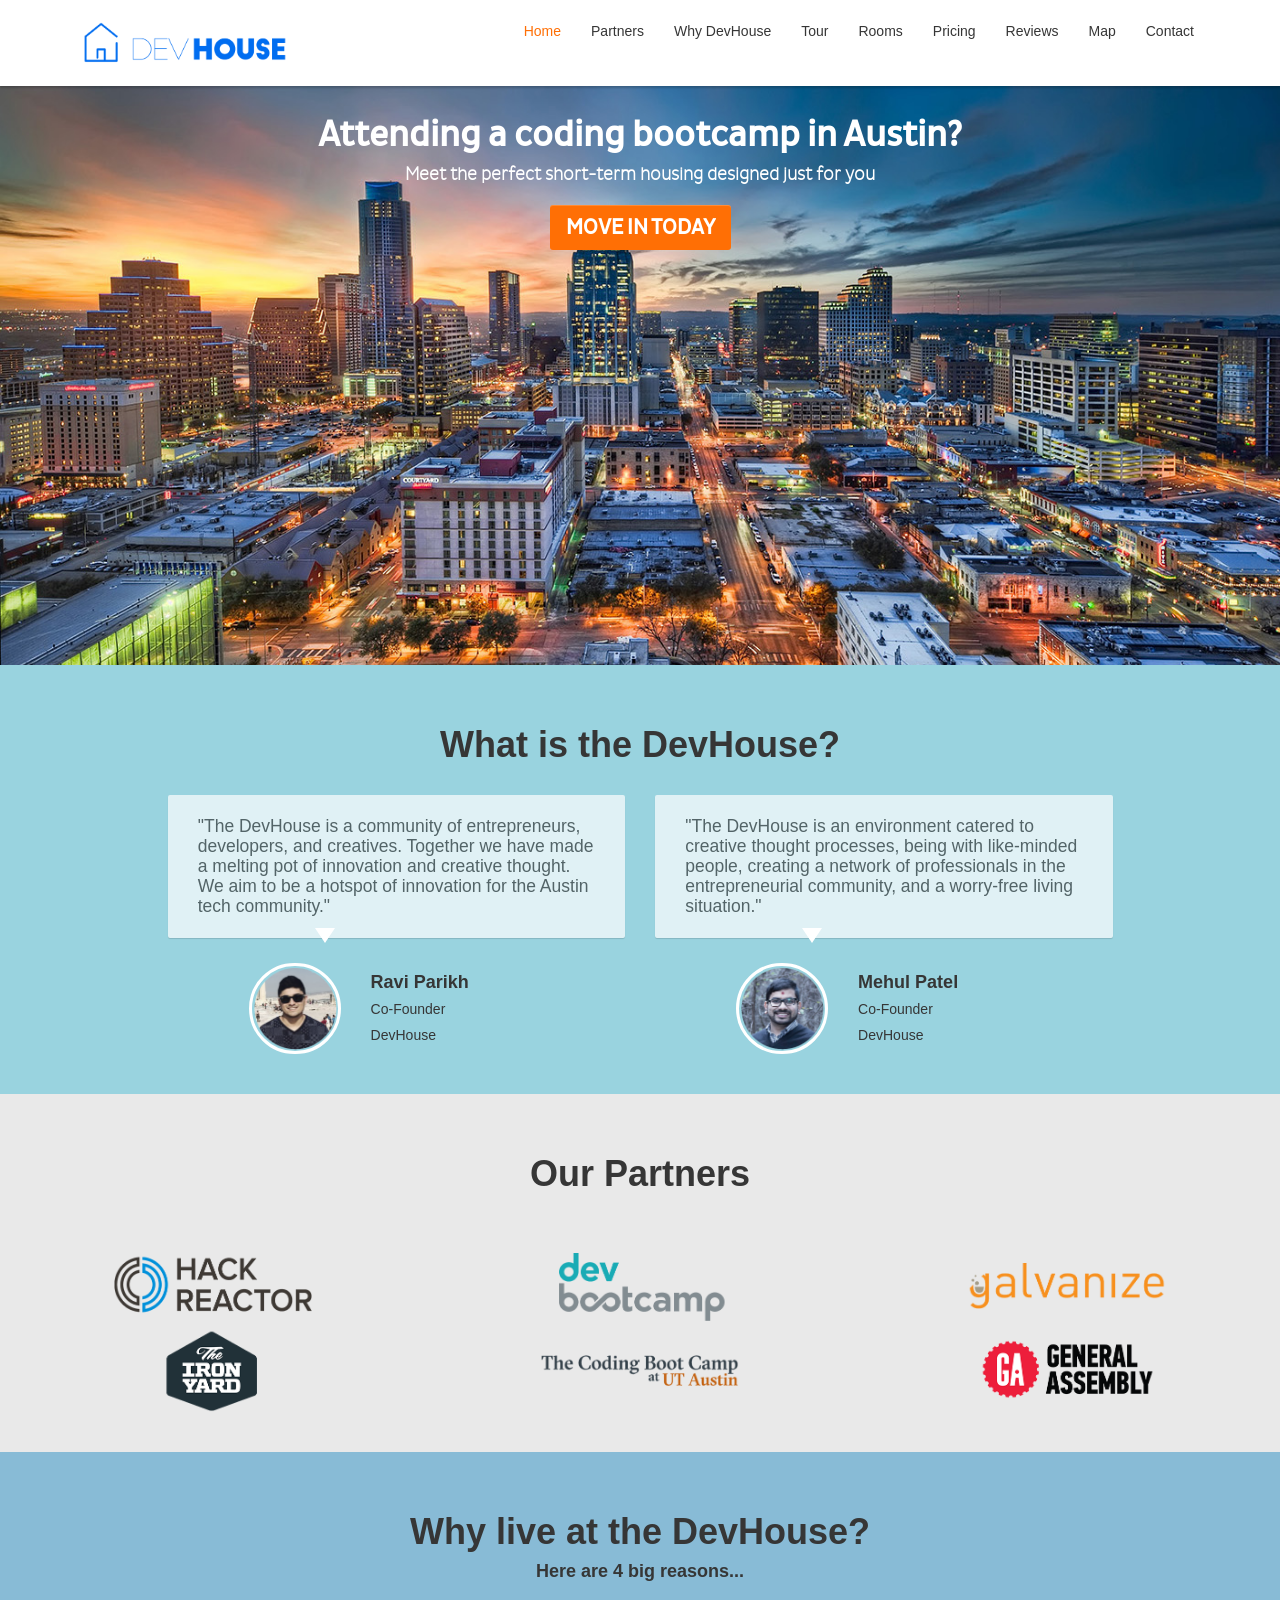
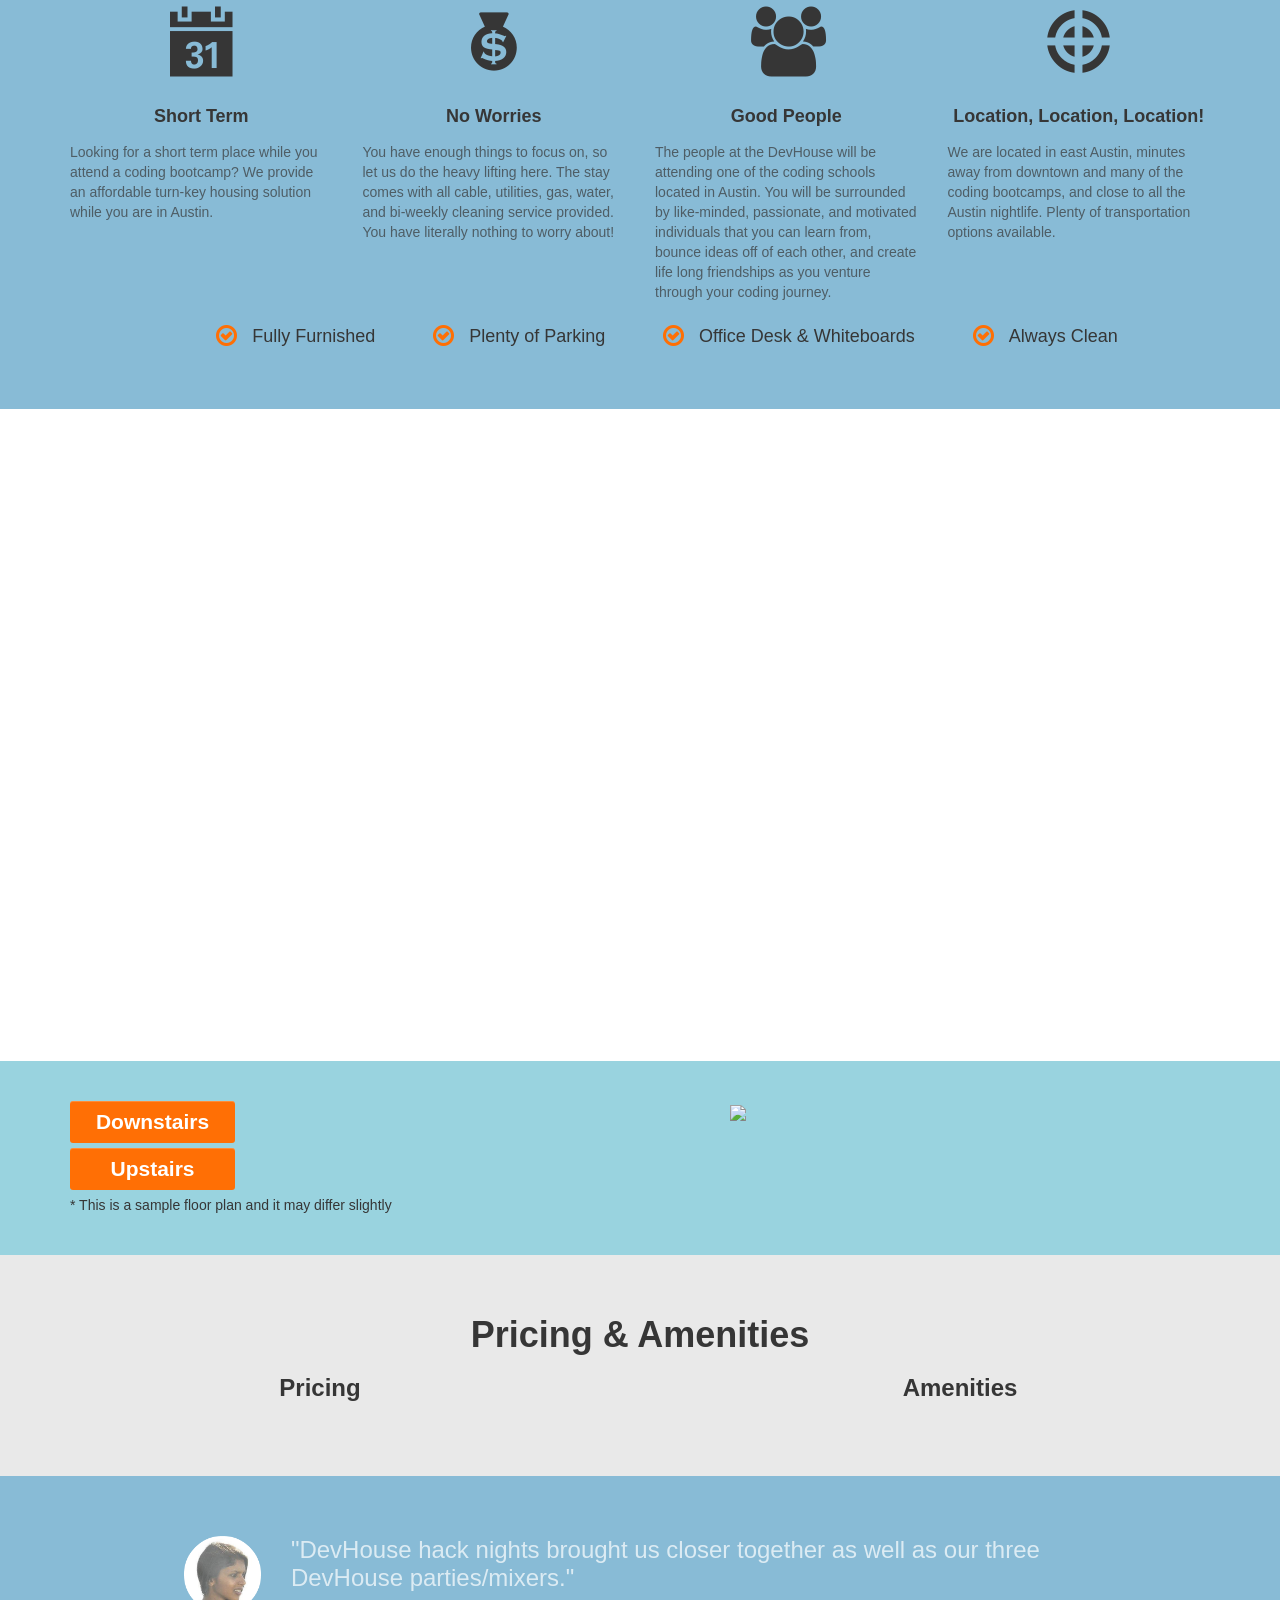
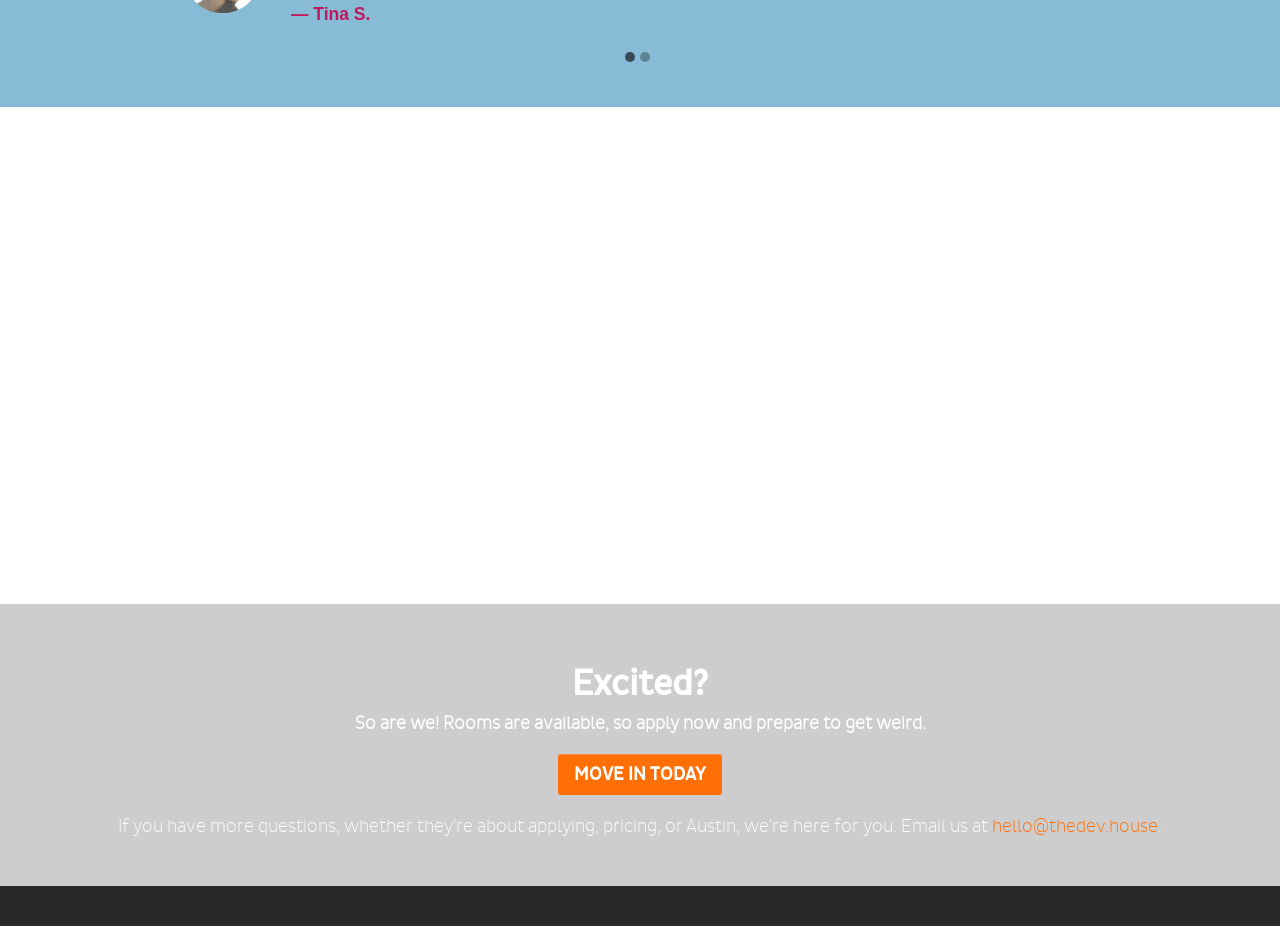
==== commit 7eba1586: "minor changes" ====
--- a/index.html
+++ b/index.html
@@ -89,7 +89,7 @@
             <div class="row title-image">
                 <div class="col-md-12 col-sm-12 main-title">
                     <div class="row text-center">
-                        <div class="col-md-6 col-sm-6 pull-right">
+                        <div class="center-block">
                             <h2 class="main-title">Attending a coding bootcamp in Austin?</h2>
                             <h4 class="subtitle-title"> Meet the perfect short-term housing designed just for you </h4>
                             <br>
@@ -104,7 +104,7 @@
     </section>
 
     <!-- mission -->
-    <section id="mission" class="block background-color-grey-light">
+    <section id="mission" class="block background-color-teal">
         <div class="container">
             <header class="text-center">
                 <h2>What is the DevHouse?</h2>
@@ -150,30 +150,51 @@
     </section>
 
         <!-- Partners -->
-    <section id="partners" class="block">
+    <section id="partners" class="block background-color-grey-light">
         <div class="container-fluid">
             <header class="text-center">
                 <h2>Our Partners</h2>
-                
+                <br><br>
                 <div class="row">
                 <div class="col-md-4 col-sm-4">
                     <div class="feature-box">
                         <center>
-                            <img src="assets/mineimages/partner-hr.png" alt="Hack Reactor">
-                        </center>
-                    </div>
-                </div>
-                <div class="col-md-4 col-sm-4">
-                    <div class="feature-box">
-                        <center>
-                            <img src="assets/mineimages/partner-dbc.png" alt="Dev Boot Camp">
-                        </center>
-                    </div>
-                </div>
-                <div class="col-md-4 col-sm-4">
-                    <div class="feature-box">
-                        <center>
-                            <img src="assets/mineimages/partner-galvanize.png" alt="Galvanize">
+                            <img src="assets/mineimages/logo-hr.png" alt="Hack Reactor" height="50%" width="50%">
+                        </center>
+                    </div>
+                </div>
+                <div class="col-md-4 col-sm-4">
+                    <div class="feature-box">
+                        <center>
+                            <img src="assets/mineimages/logo-dbc.png" alt="Dev Boot Camp" height="50%" width="50%">
+                        </center>
+                    </div>
+                </div>
+                <div class="col-md-4 col-sm-4">
+                    <div class="feature-box">
+                        <center>
+                            <img src="assets/mineimages/logo-galvanize.png" alt="Galvanize" height="50%" width="50%">
+                        </center>
+                    </div>
+                </div>
+                <div class="col-md-4 col-sm-4">
+                    <div class="feature-box">
+                        <center>
+                            <img src="assets/mineimages/logo-ironyard.png" alt="The Iron Yard" height="50%" width="50%">
+                        </center>
+                    </div>
+                </div>
+                <div class="col-md-4 col-sm-4">
+                    <div class="feature-box">
+                        <center>
+                            <img src="assets/mineimages/logo-utcodingbc.png" alt="UT Coding Bootcamp" height="50%" width="50%">
+                        </center>
+                    </div>
+                </div>
+                <div class="col-md-4 col-sm-4">
+                    <div class="feature-box">
+                        <center>
+                            <img src="assets/mineimages/logo-ga.png" alt="General Assembly" height="50%" width="50%">
                         </center>
                     </div>
                 </div>
@@ -194,7 +215,7 @@
     </section>
 
     <!-- core values -->
-    <section id="features" class="block background-color-blue-dark">
+    <section id="features" class="block background-color-light-blue">
         <div class="container">
             <header class="text-center">
                 <h2>Why live at the DevHouse?</h2>
@@ -266,7 +287,7 @@
 
 
     <!-- tour -->
-    <section id="tour-box" class="block background-color-grey-light">
+    <section id="tour-box" class="block background-color-gray-dark">
         <div class="container-fluid">
             <header class="text-center">
                 <div id="dev-tour-overlay" onClick="style.pointerEvents='none'"></div>
@@ -289,7 +310,7 @@
 
 
     <!-- available rooms -->
-    <section id="rooms" class="block" ng-controller="RoomsController">
+    <section id="rooms" class="block background-color-teal" ng-controller="RoomsController">
         <div class="container">
             <div class="row">
                 <div class="col-md-2 cl-sm-2">
@@ -338,7 +359,7 @@
 
 
     <!-- testimonials -->
-    <section id="testimonials" class="block background-color-blue-light">
+    <section id="testimonials" class="block background-color-light-blue">
         <div class="container">
             <div class="owl-carousel testimonials-carousel">
                 <blockquote class="testimonial">
--- a/assets/css/style.css
+++ b/assets/css/style.css
@@ -152,12 +152,21 @@
 }
 
 .background-color-grey-light {
-  background-color: #f3f3f3;
+  background-color: #e9e9e9;
 }
 
 .background-color-grey-dark {
-  background-color: #363636;
-}
+  background-color: #cdcdcd;
+}
+
+.background-color-teal {
+  background-color: #99d3df;
+}
+
+.background-color-light-blue {
+  background-color: #88bbd6;
+}
+
 .background-color-grey-dark a {
   color: #fff;
 }
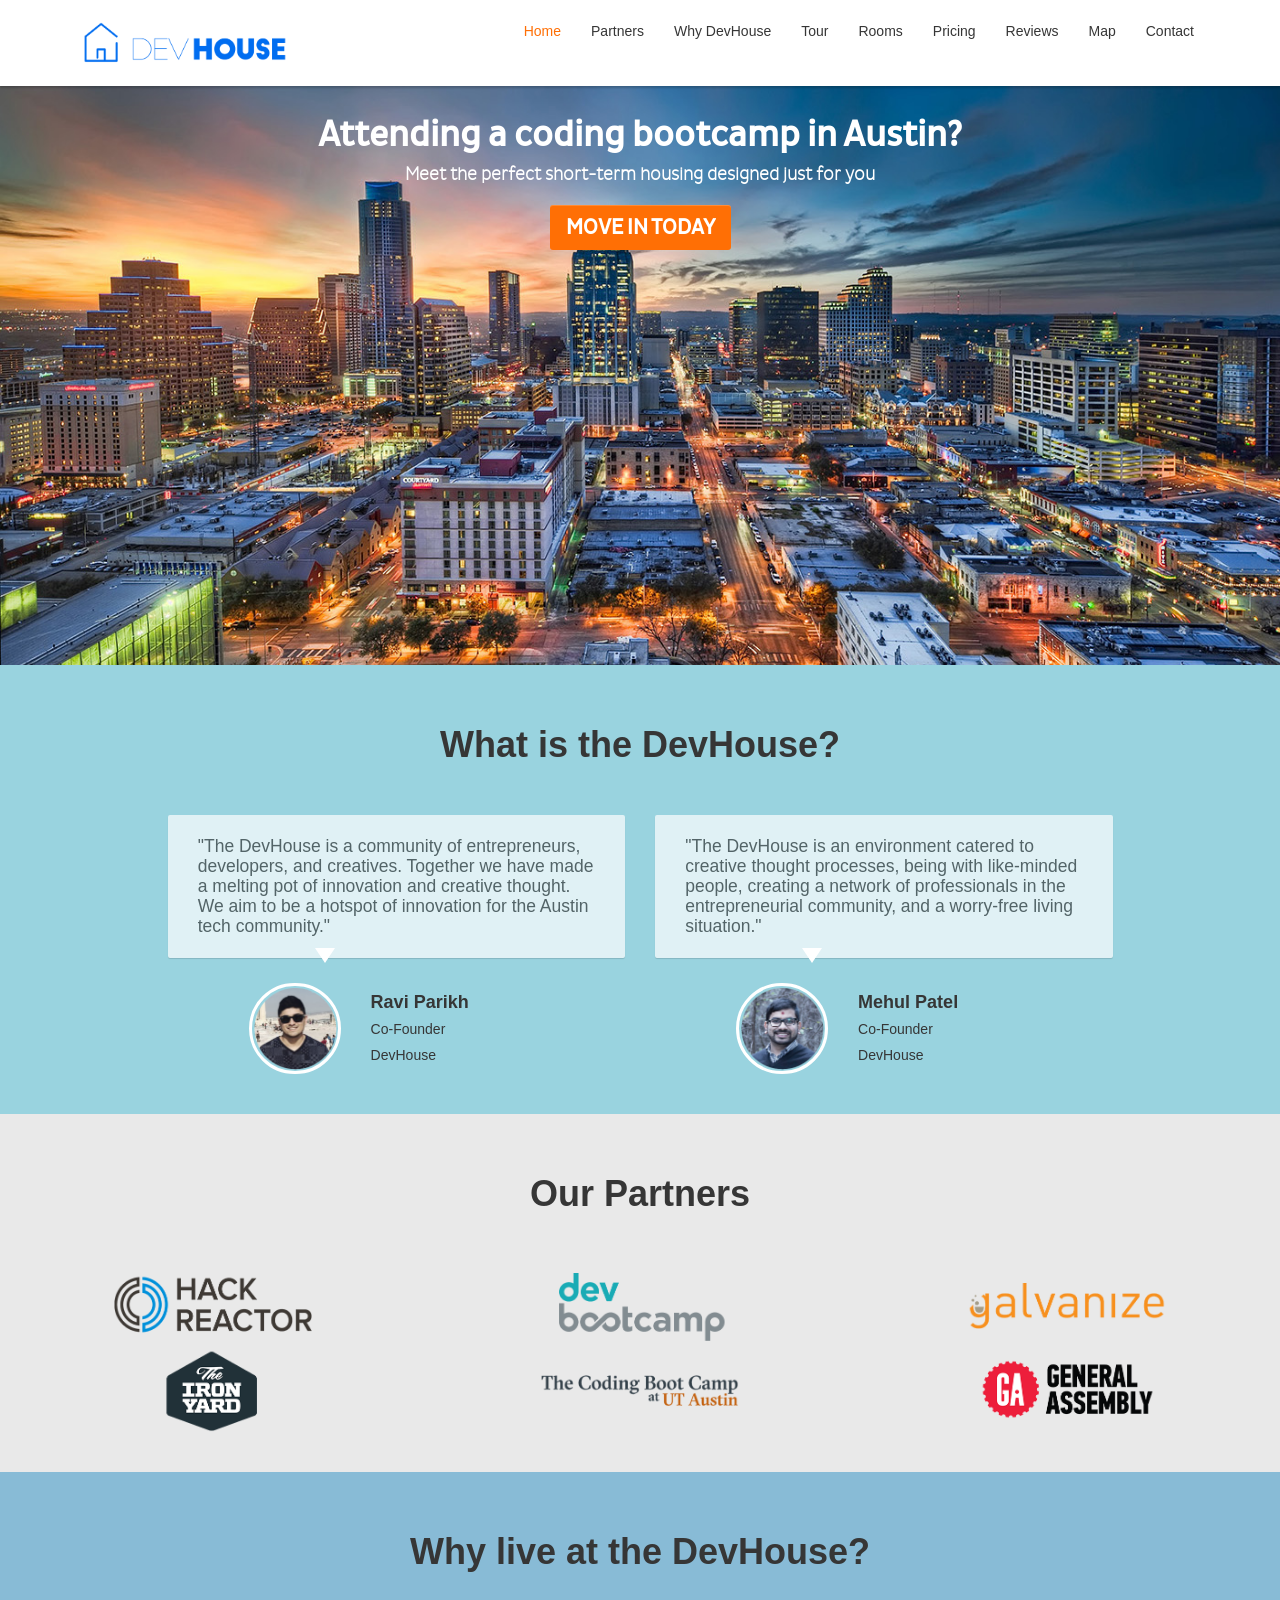
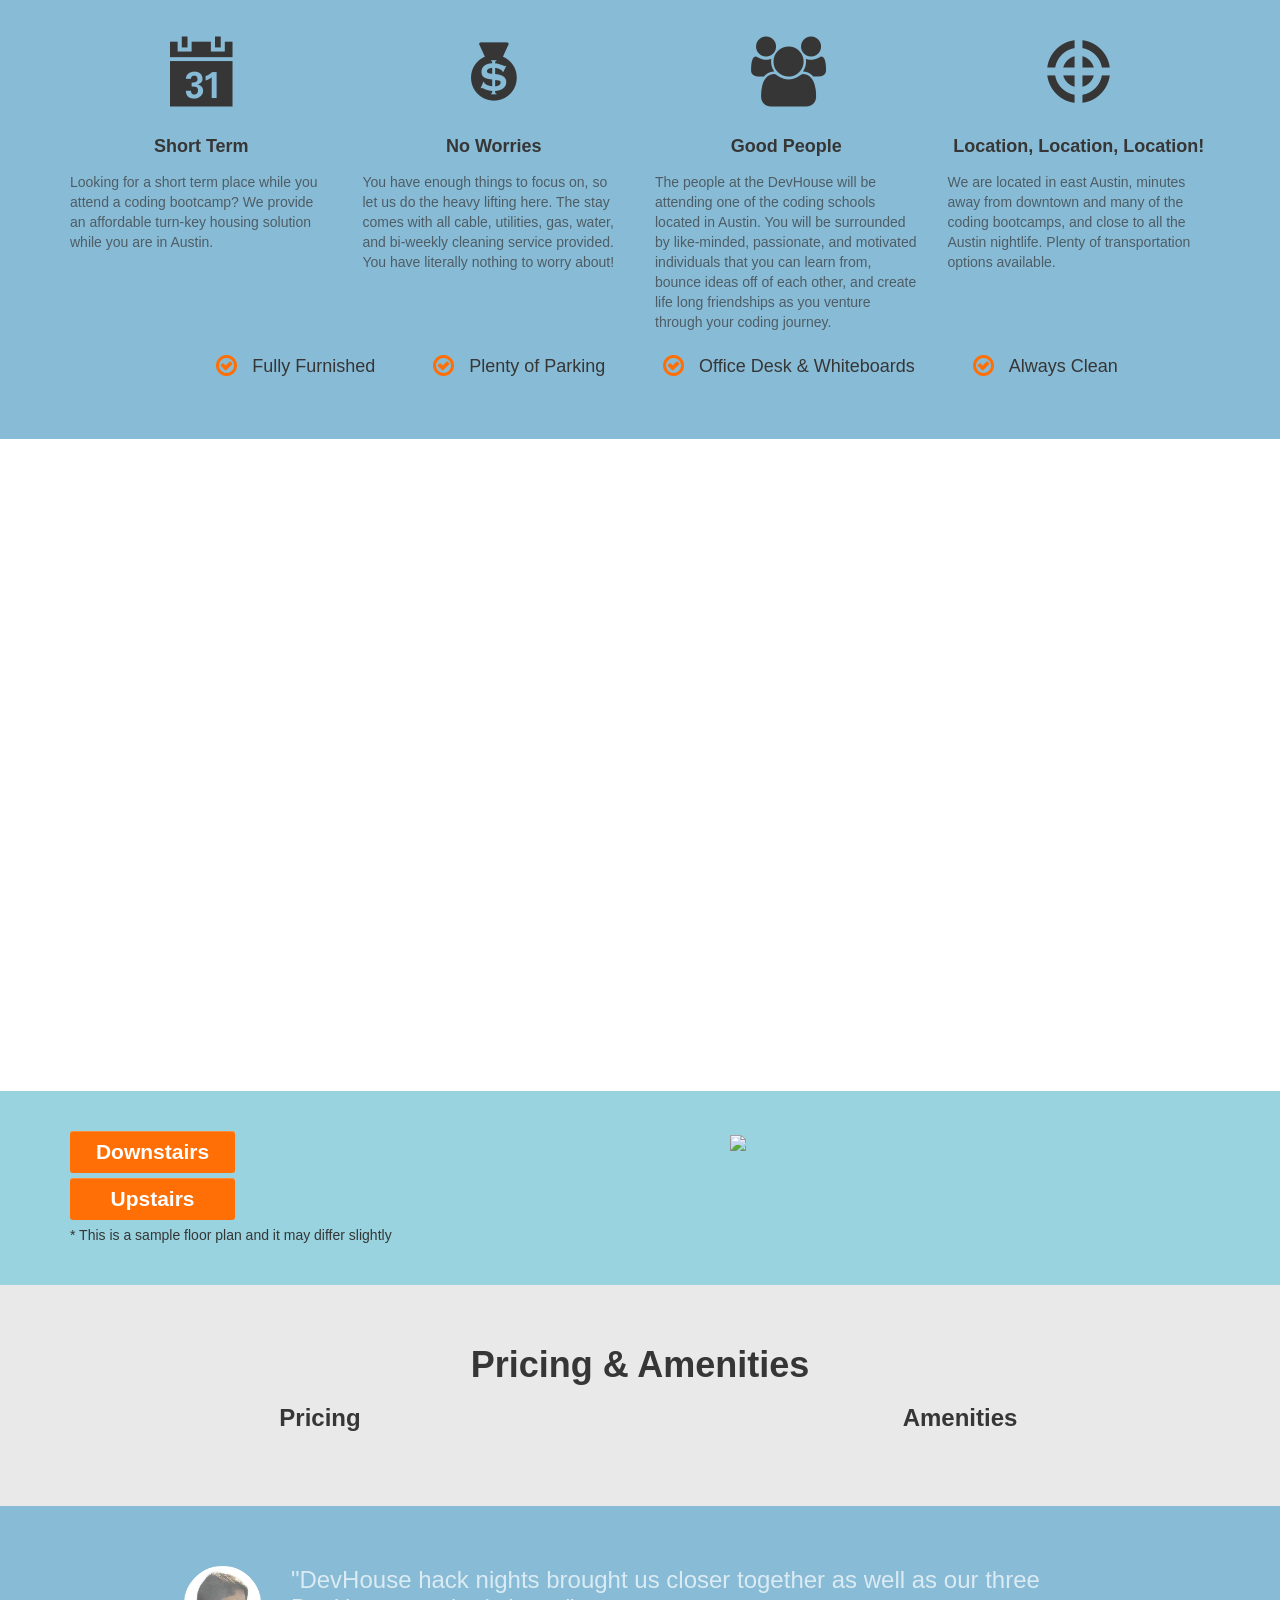
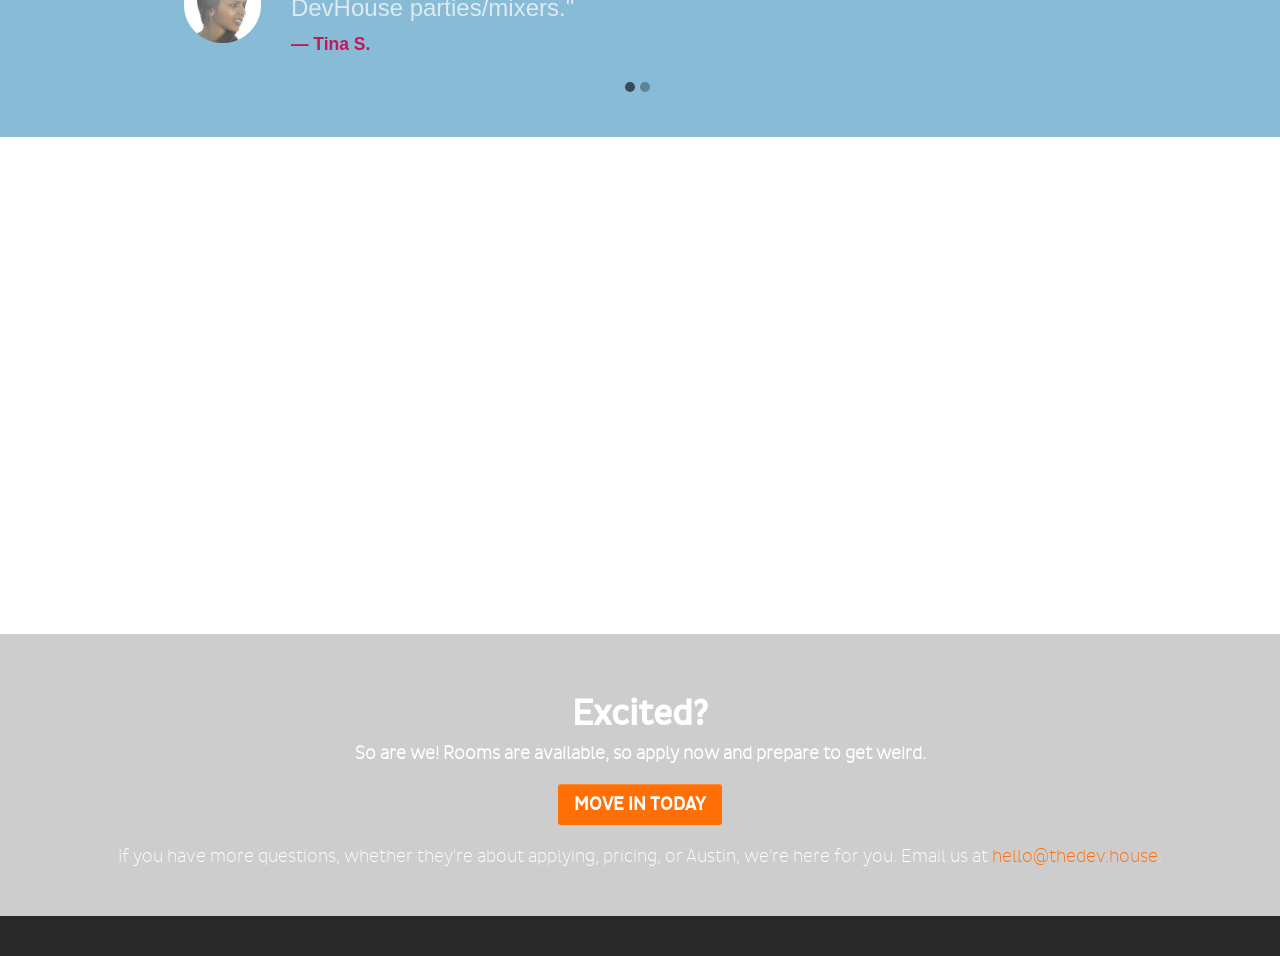
==== commit 0495cd59: "minor changes" ====
--- a/index.html
+++ b/index.html
@@ -108,7 +108,7 @@
         <div class="container">
             <header class="text-center">
                 <h2>What is the DevHouse?</h2>
-                <br>
+                <br><br>
             </header>
             <div class="row">
                 <div class="col-md-1 col-sm-1"></div>
@@ -219,7 +219,7 @@
         <div class="container">
             <header class="text-center">
                 <h2>Why live at the DevHouse?</h2>
-                <h4>Here are 4 big reasons...</h4>
+                <br><br>
             </header>
             <div class="row">
                 <div class="col-md-3 col-sm-3">
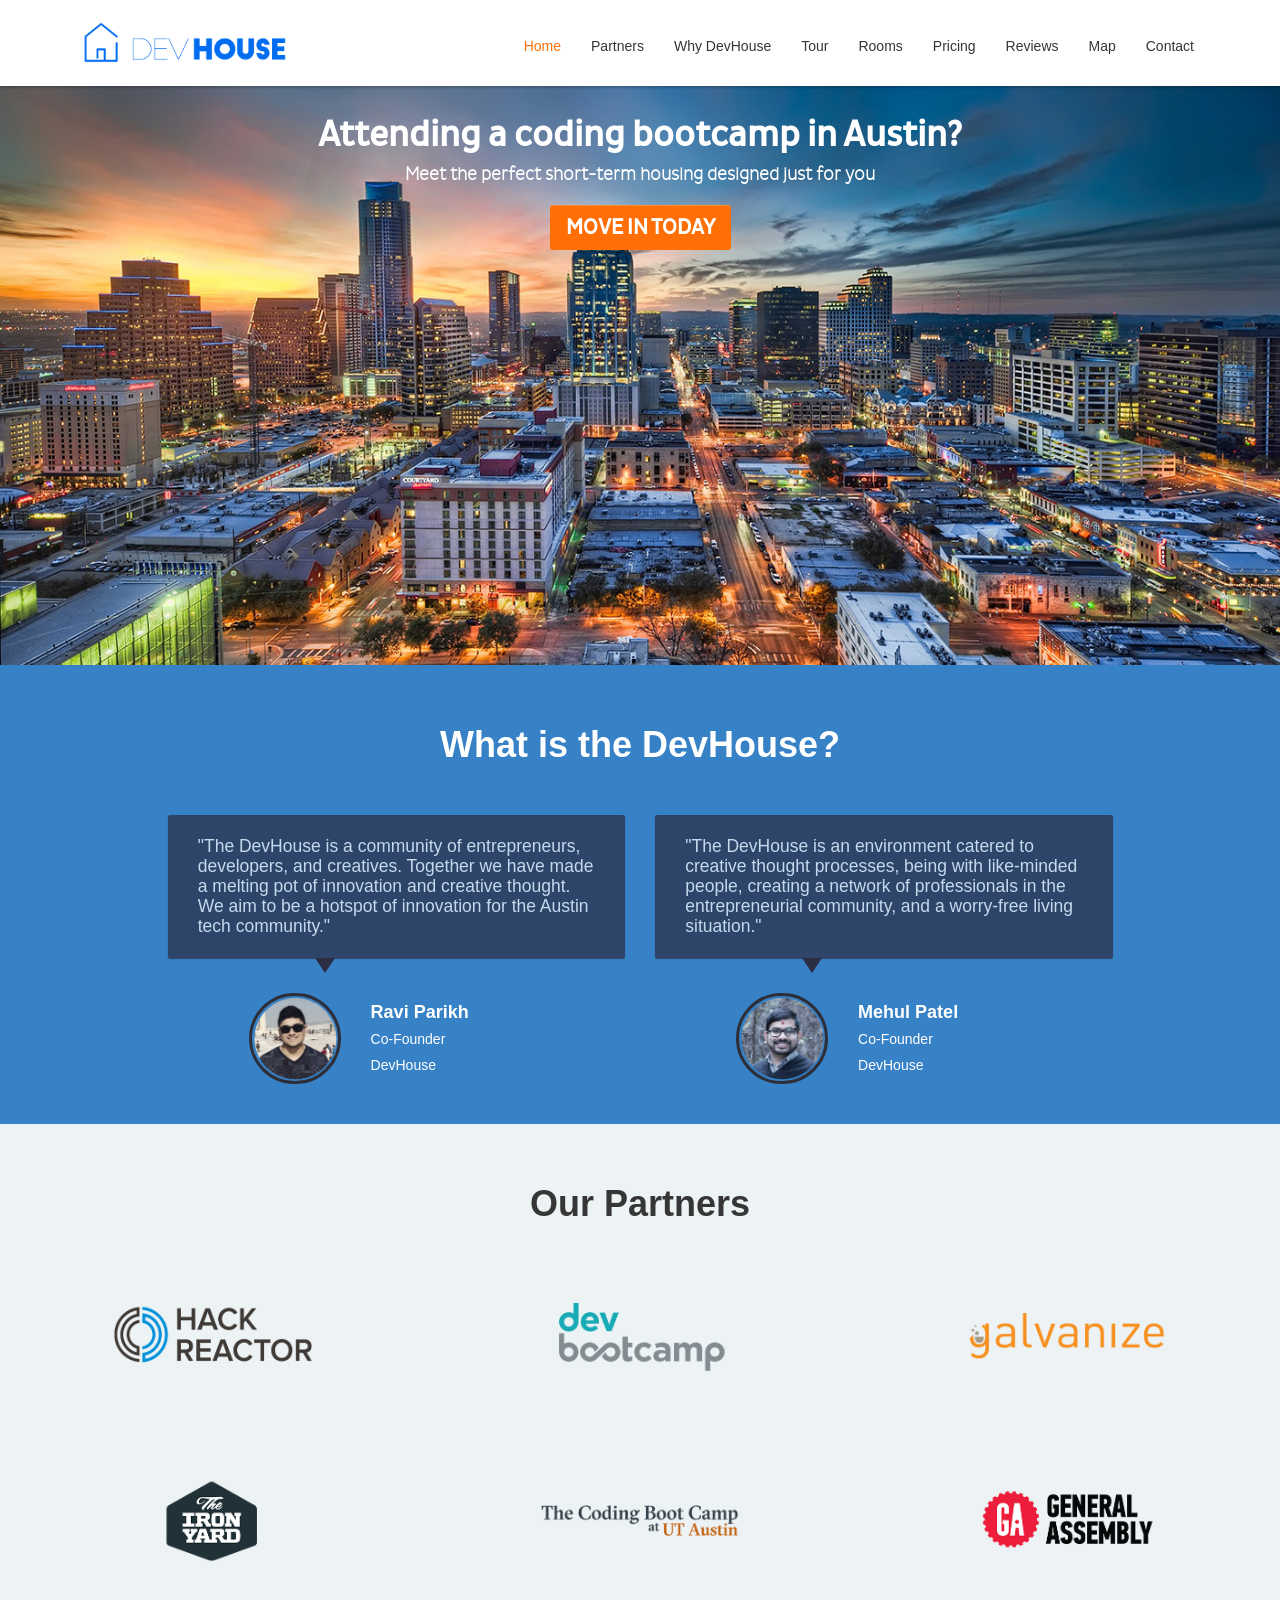
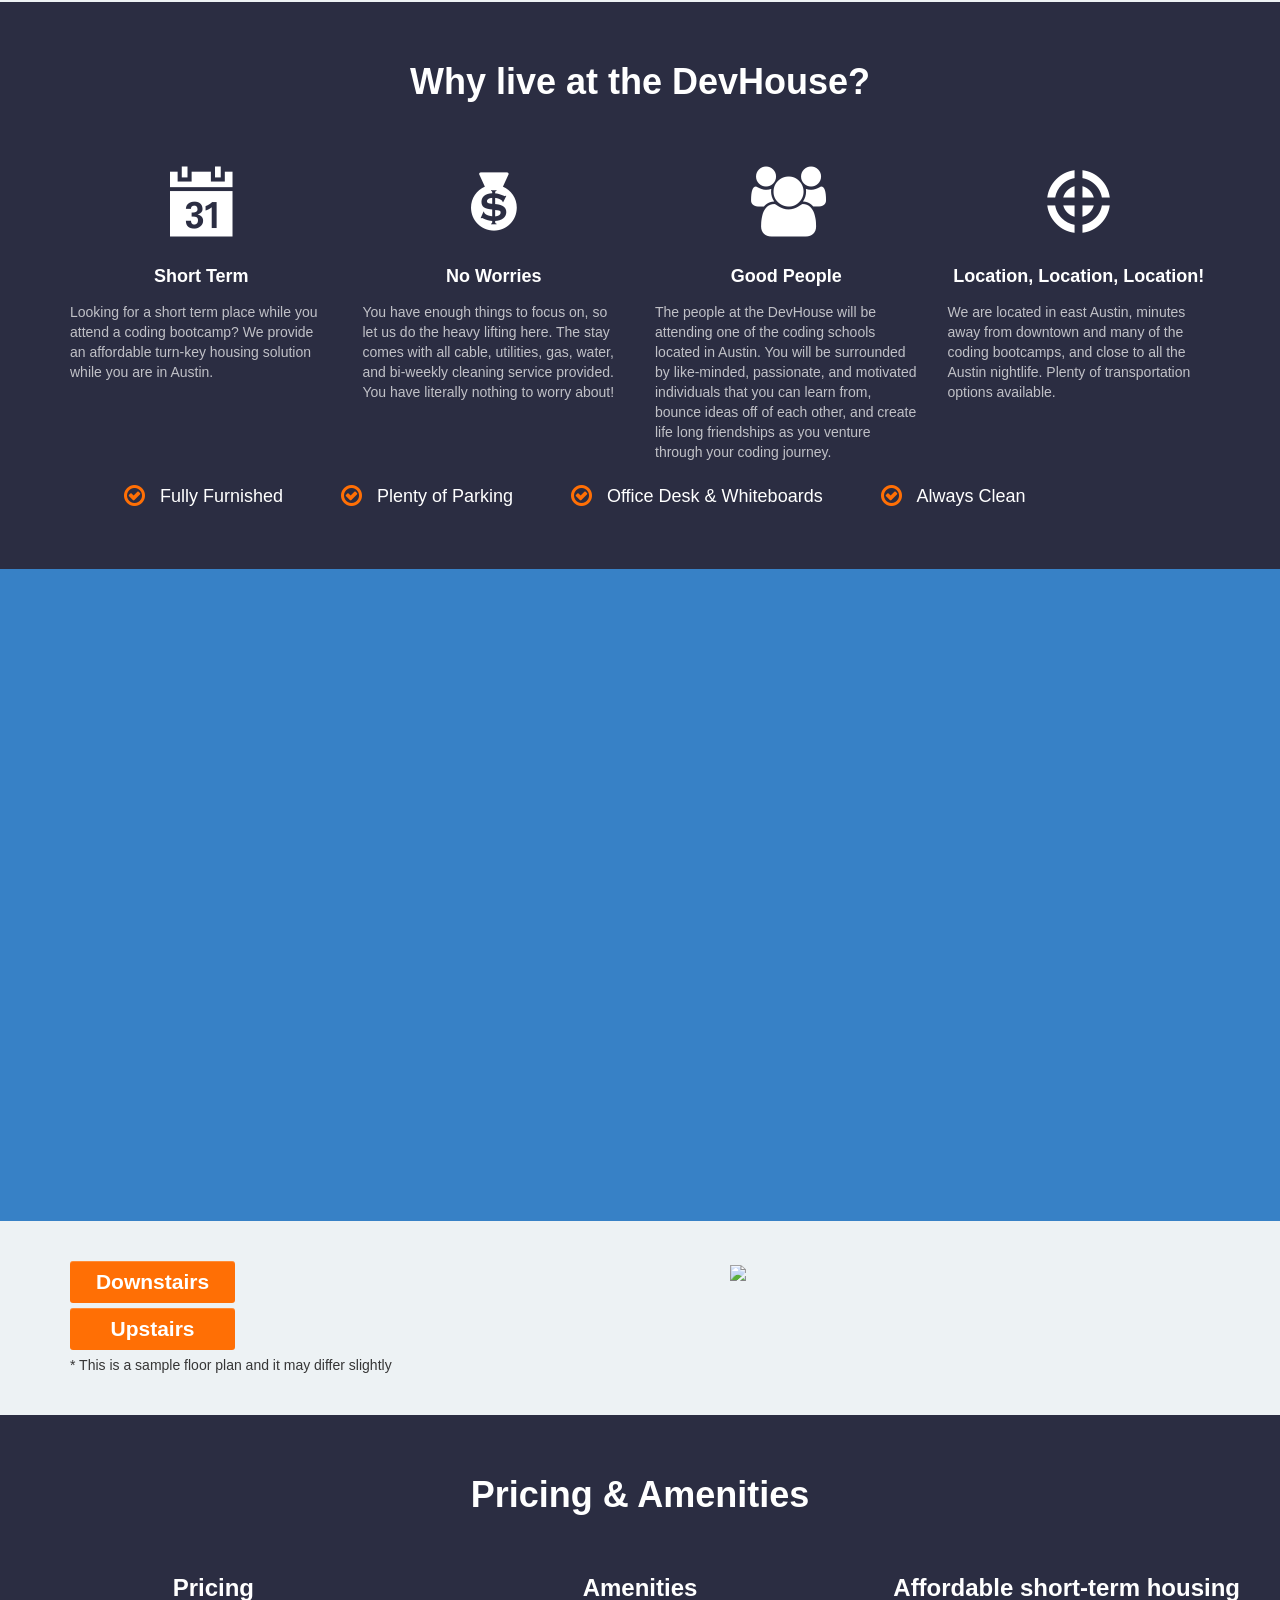
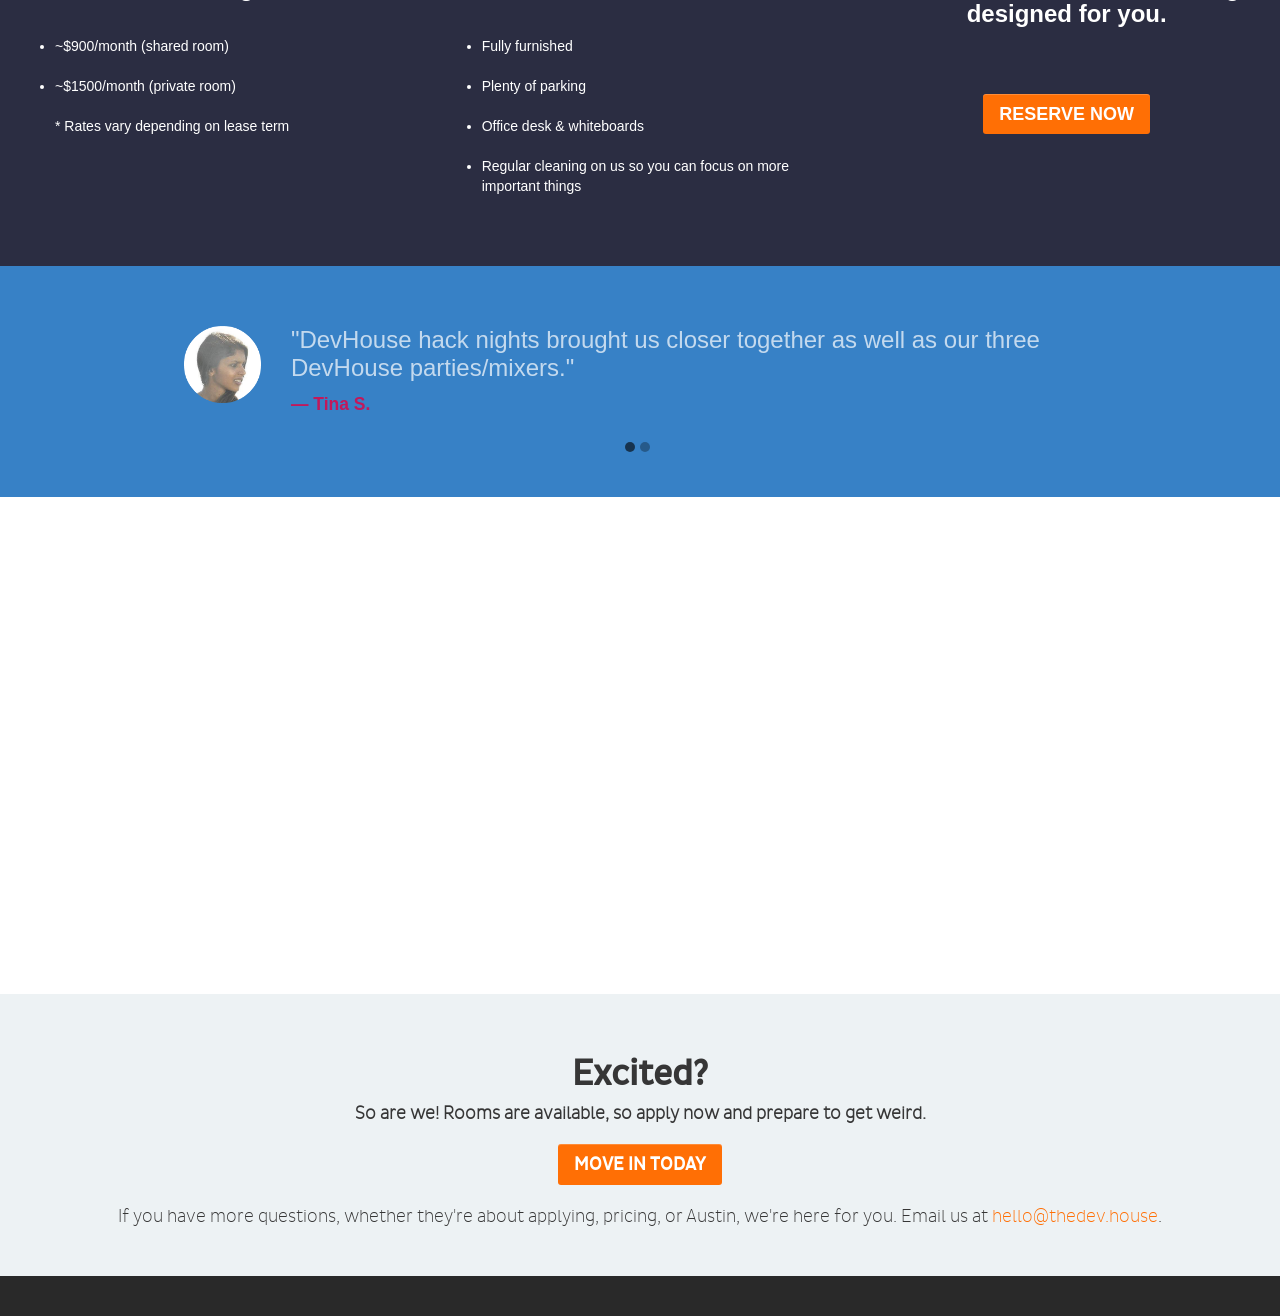
==== commit b8a1c3a3: "UIchanges" ====
--- a/index.html
+++ b/index.html
@@ -61,7 +61,7 @@
                         <a href="index.html"><img src="assets/mineimages/devhouse-logo.png" alt="brand" style="height:3em"></a> 
                     </div>
                 </div>
-                <nav class="collapse navbar-collapse bs-navbar-collapse navbar-right" role="navigation">
+                <nav class="home-nav-style collapse navbar-collapse bs-navbar-collapse navbar-right" role="navigation">
                     <ul class="nav navbar-nav">
                         <li class="active"><a href="#home">Home</a></li>
                         <li><a href="#partners">Partners</a></li>
@@ -104,7 +104,7 @@
     </section>
 
     <!-- mission -->
-    <section id="mission" class="block background-color-teal">
+    <section id="mission" class="block background-color-blue has-dark-background">
         <div class="container">
             <header class="text-center">
                 <h2>What is the DevHouse?</h2>
@@ -118,7 +118,7 @@
                     <div class="row">
                         <div class="col-md-2 col-sm-2 "></div>
                         <div class="col-md-3 col-sm-3 ">
-                            <img src="assets/mineimages/ravi.png" style="width:8.5em;border-radius:100px;border:3px solid white;filter: grayscale(50%);-webkit-filter: grayscale(50%);-moz-filter: grayscale(50%);">
+                            <img src="assets/mineimages/ravi.png" style="width:8.5em;border-radius:100px;border:3px solid #2B2D42;filter: grayscale(50%);-webkit-filter: grayscale(50%);-moz-filter: grayscale(50%);">
                         </div>
                         <div class="col-md-7 col-sm-7 ">
                             <h4>Ravi Parikh</h4>
@@ -134,7 +134,7 @@
                     <div class="row">
                         <div class="col-md-2 col-sm-2 "></div>
                         <div class="col-md-3 col-sm-3 ">
-                            <img src="assets/mineimages/mehul.png" style="width:8.5em;border-radius:100px;border:3px solid white;filter: grayscale(50%);-webkit-filter: grayscale(50%);-moz-filter: grayscale(50%);">
+                            <img src="assets/mineimages/mehul.png" style="width:8.5em;border-radius:100px;border:3px solid #2B2D42;filter: grayscale(50%);-webkit-filter: grayscale(50%);-moz-filter: grayscale(50%);">
                         </div>
                         <div class="col-md-7 col-sm-7 ">
                             <h4>Mehul Patel</h4>
@@ -154,7 +154,7 @@
         <div class="container-fluid">
             <header class="text-center">
                 <h2>Our Partners</h2>
-                <br><br>
+                <br><br><br>
                 <div class="row">
                 <div class="col-md-4 col-sm-4">
                     <div class="feature-box">
@@ -177,6 +177,9 @@
                         </center>
                     </div>
                 </div>
+                </div>
+                <br><br><br><br><br>
+                <div class="row">
                 <div class="col-md-4 col-sm-4">
                     <div class="feature-box">
                         <center>
@@ -215,7 +218,7 @@
     </section>
 
     <!-- core values -->
-    <section id="features" class="block background-color-light-blue">
+    <section id="features" class="block background-color-dark-grey has-dark-background">
         <div class="container">
             <header class="text-center">
                 <h2>Why live at the DevHouse?</h2>
@@ -287,7 +290,7 @@
 
 
     <!-- tour -->
-    <section id="tour-box" class="block background-color-gray-dark">
+    <section id="tour-box" class="block background-color-blue">
         <div class="container-fluid">
             <header class="text-center">
                 <div id="dev-tour-overlay" onClick="style.pointerEvents='none'"></div>
@@ -310,7 +313,7 @@
 
 
     <!-- available rooms -->
-    <section id="rooms" class="block background-color-teal" ng-controller="RoomsController">
+    <section id="rooms" class="block background-color-grey-light" ng-controller="RoomsController">
         <div class="container">
             <div class="row">
                 <div class="col-md-2 cl-sm-2">
@@ -329,17 +332,34 @@
 
 
         <!-- pricing -->
-    <section id="pricing" class="block background-color-grey-light">
+    <section id="pricing" class="block background-color-dark-grey has-dark-background">
         <div class="container-fluid">
             <header class="text-center">
                 <h2>Pricing & Amenities</h2>
-                
+                <br><br>
                 <div class="row">
-                <div class="col-md-6 col-sm-6">
+                <div class="col-md-4 col-sm-4">
                     <h3><b>Pricing</b></h3>
-                </div>
-                <div class="col-md-6 col-sm-6">
+                        <ul>
+                          <li>~$900/month (shared room)</li><br>
+                          <li>~$1500/month (private room)</li>
+                          <br>
+                          * Rates vary depending on lease term
+                        </ul>
+                </div>
+                <div class="col-md-4 col-sm-4">
                     <h3><b>Amenities</b></h3>
+                    <ul>
+                          <li>Fully furnished</li><br>
+                          <li>Plenty of parking</li><br>
+                          <li>Office desk & whiteboards</li><br>
+                          <li>Regular cleaning on us so you can focus on more important things</li>
+                          <br>
+                        </ul>
+                </div>
+                <div class="col-md-4 col-sm-4">
+                    <h3><b>Affordable short-term housing designed for you.</b></h3><br><br>
+                    <a href="https://raviparikh.typeform.com/to/rAlRDP" class="btn btn-primary btn-lg" role="button" target="_blank">RESERVE NOW</a>
                 </div>
             </div>
             </header>
@@ -359,7 +379,7 @@
 
 
     <!-- testimonials -->
-    <section id="testimonials" class="block background-color-light-blue">
+    <section id="testimonials" class="block background-color-blue">
         <div class="container">
             <div class="owl-carousel testimonials-carousel">
                 <blockquote class="testimonial">
@@ -394,7 +414,7 @@
 
 
     <!-- contact page -->
-    <section id="contact" class="block background-color-grey-dark has-dark-background">
+    <section id="contact" class="block background-color-grey-light">
         <div class="container">
             <div class="row">
                 <div class="col-md-12 col-sm-12 text-center contact-container">
--- a/assets/css/style.css
+++ b/assets/css/style.css
@@ -1,3 +1,11 @@
+ul {
+  text-align: left;
+}
+
+.home-nav-style {
+  padding: inherit;
+}
+
 a {
   -moz-transition: 0.2s;
   -o-transition: 0.2s;
@@ -152,26 +160,15 @@
 }
 
 .background-color-grey-light {
-  background-color: #e9e9e9;
-}
-
-.background-color-grey-dark {
-  background-color: #cdcdcd;
-}
-
-.background-color-teal {
-  background-color: #99d3df;
-}
-
-.background-color-light-blue {
-  background-color: #88bbd6;
-}
-
-.background-color-grey-dark a {
-  color: #fff;
-}
-.background-color-grey-dark a:hover {
-  color: #ff6f05;
+  background-color: #EDF2F4;
+}
+
+.background-color-blue {
+  background-color: #3781C6;
+}
+
+.background-color-dark-grey {
+  background-color: #2B2D42;
 }
 
 .has-dark-background {
--- a/assets/css/minestyle.css
+++ b/assets/css/minestyle.css
@@ -57,7 +57,7 @@
 
 /* mission */
 .arrow-down-landing {
-  margin-top: -20px;
+  margin-top: -10px;
   margin-left: 10.5em;
   margin-bottom: 20px;
   position: relative;
@@ -65,16 +65,16 @@
   height: 0;
   border-left: 10px solid transparent;
   border-right: 10px solid transparent;
-  border-top: 15px solid white;
+  border-top: 15px solid #2B2D42;
   opacity: 1
 }
 .landing-quote p {
   padding: 1em 1.5em;
   font-size: 1.25em;
-  background: white;
-  border: solid 4px white;
+  background: #2B2D42;
+  border: solid 4px #2B2D42;
   border-radius: 2px;
-  box-shadow: 0 1px 1px rgba(0,0,0,0.2);
+  box-shadow: 0 1px 1px #2B2D42;
   -webkit-transition: all 200ms ease-out;
   -moz-transition: all 200ms ease-out;
   transition: all 200ms ease-out
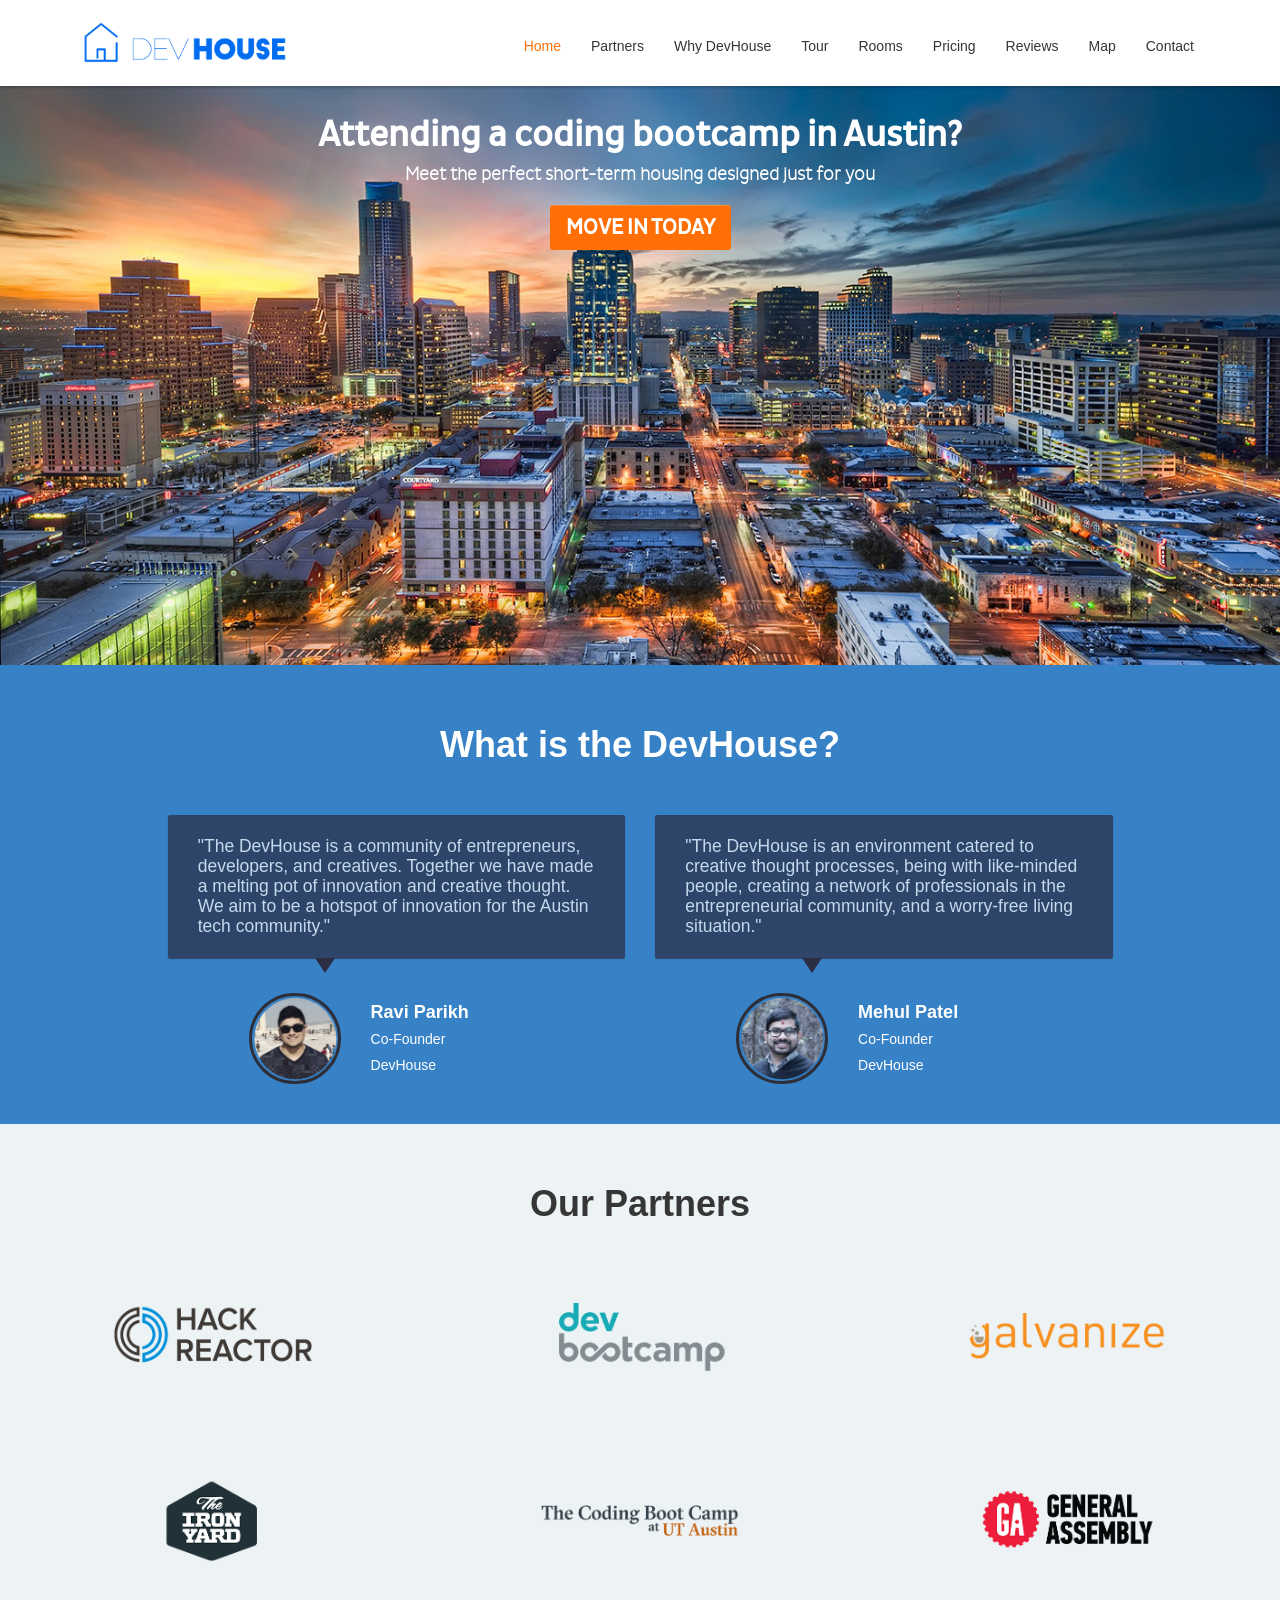
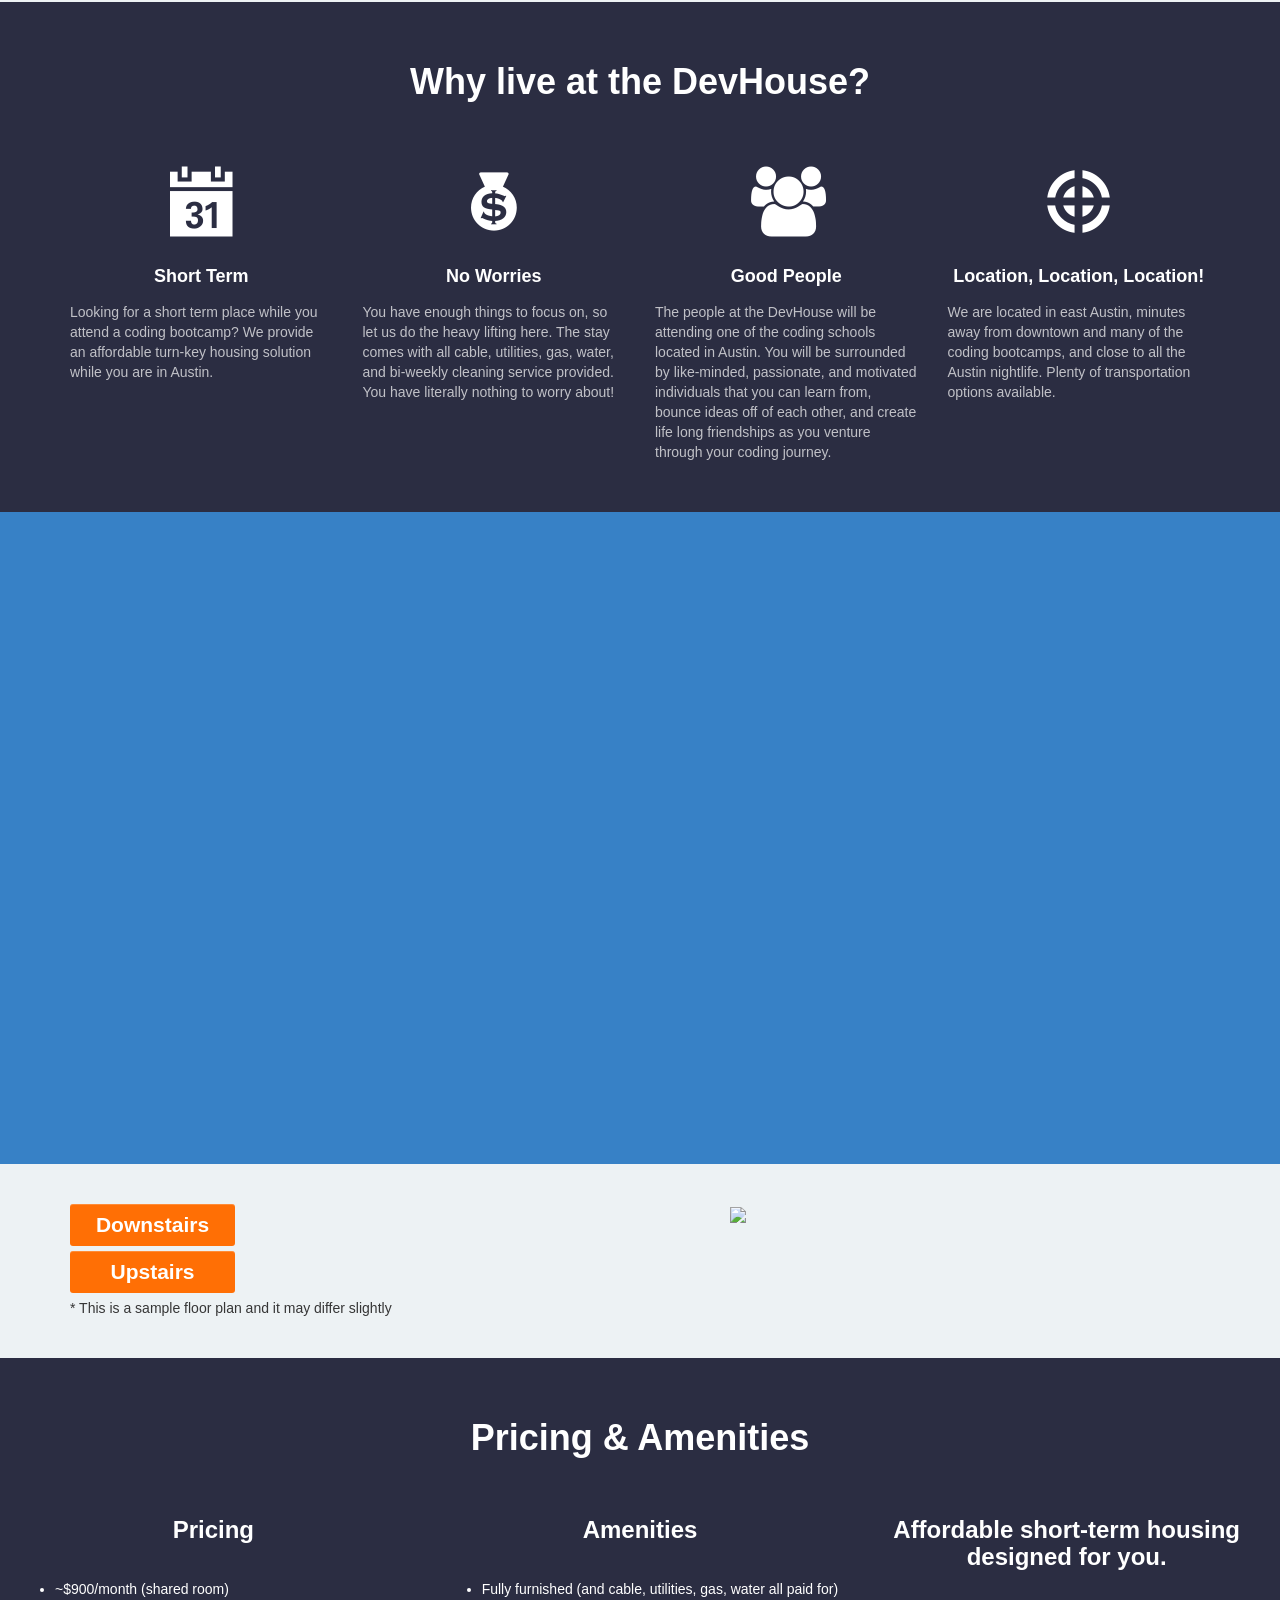
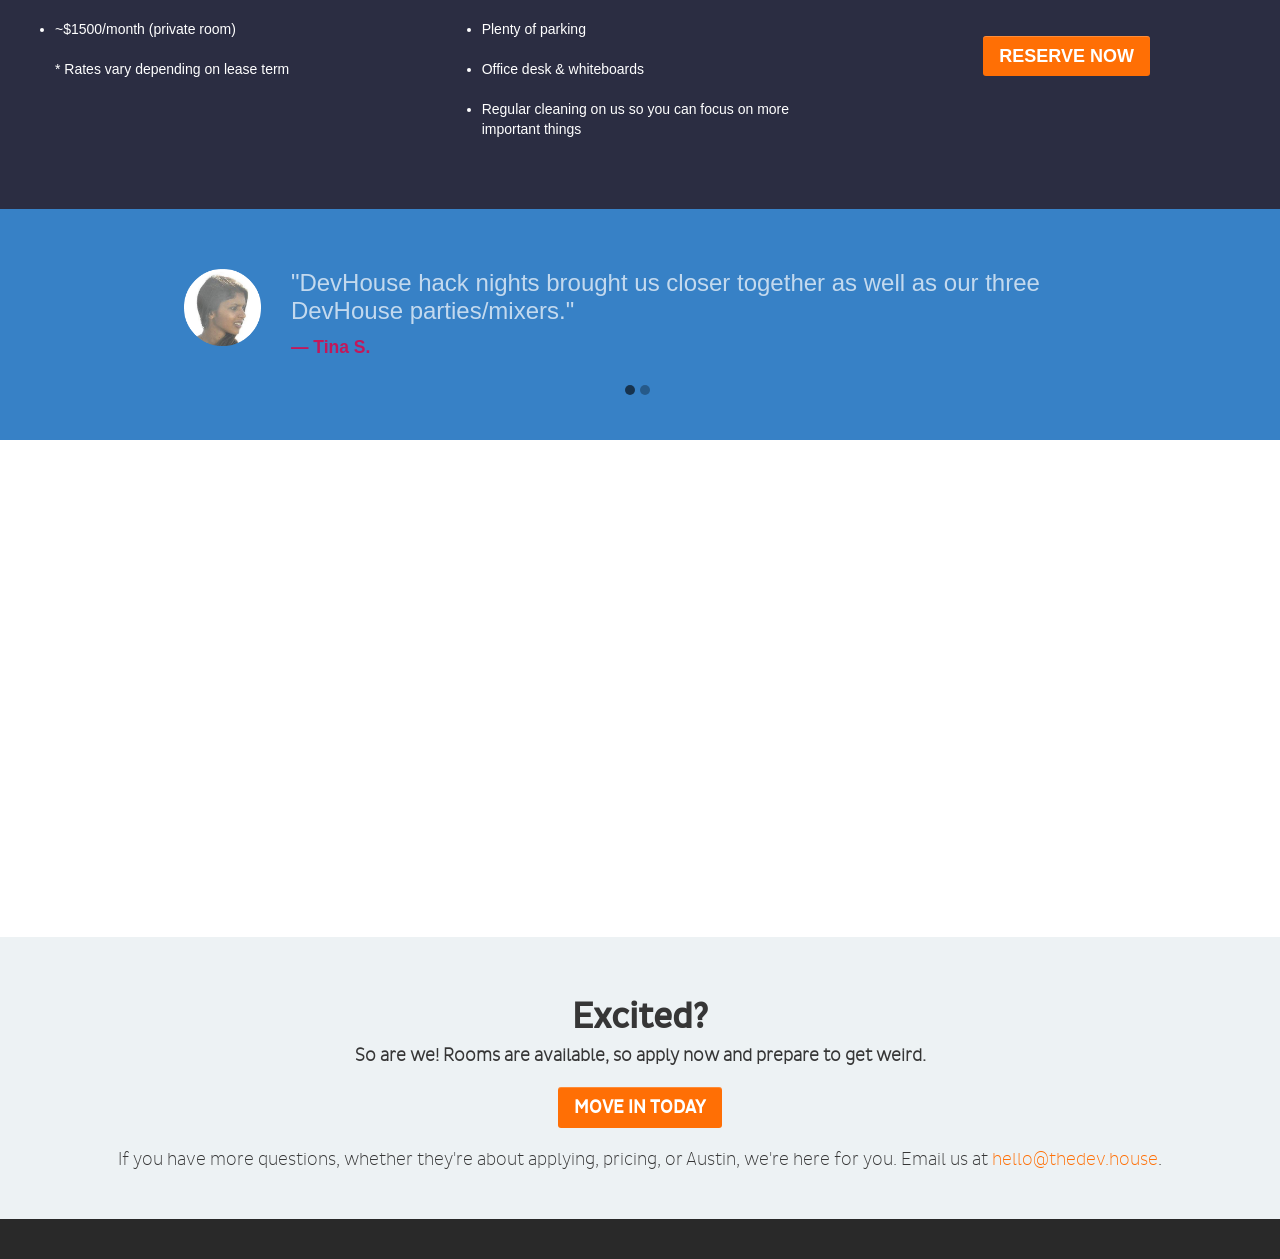
==== commit 9caf2144: "UIchanges" ====
--- a/index.html
+++ b/index.html
@@ -274,7 +274,7 @@
                     </div>
                 </div>
             </div>
-            <div class="row">
+            <!--<div class="row">
                 <div class="col-md-12 col-sm-12 text-center">
                     <ul class="features-list">
                         <li style="display:inline-block; margin-left:3em;">Fully Furnished</li>
@@ -283,7 +283,7 @@
                         <li style="display:inline-block; margin-left:3em;">Always Clean</li>
                     </ul>
                 </div>
-            </div>
+            </div>-->
         </div>
     </section>
 
@@ -350,7 +350,7 @@
                 <div class="col-md-4 col-sm-4">
                     <h3><b>Amenities</b></h3>
                     <ul>
-                          <li>Fully furnished</li><br>
+                          <li>Fully furnished (and cable, utilities, gas, water all paid for)</li><br>
                           <li>Plenty of parking</li><br>
                           <li>Office desk & whiteboards</li><br>
                           <li>Regular cleaning on us so you can focus on more important things</li>
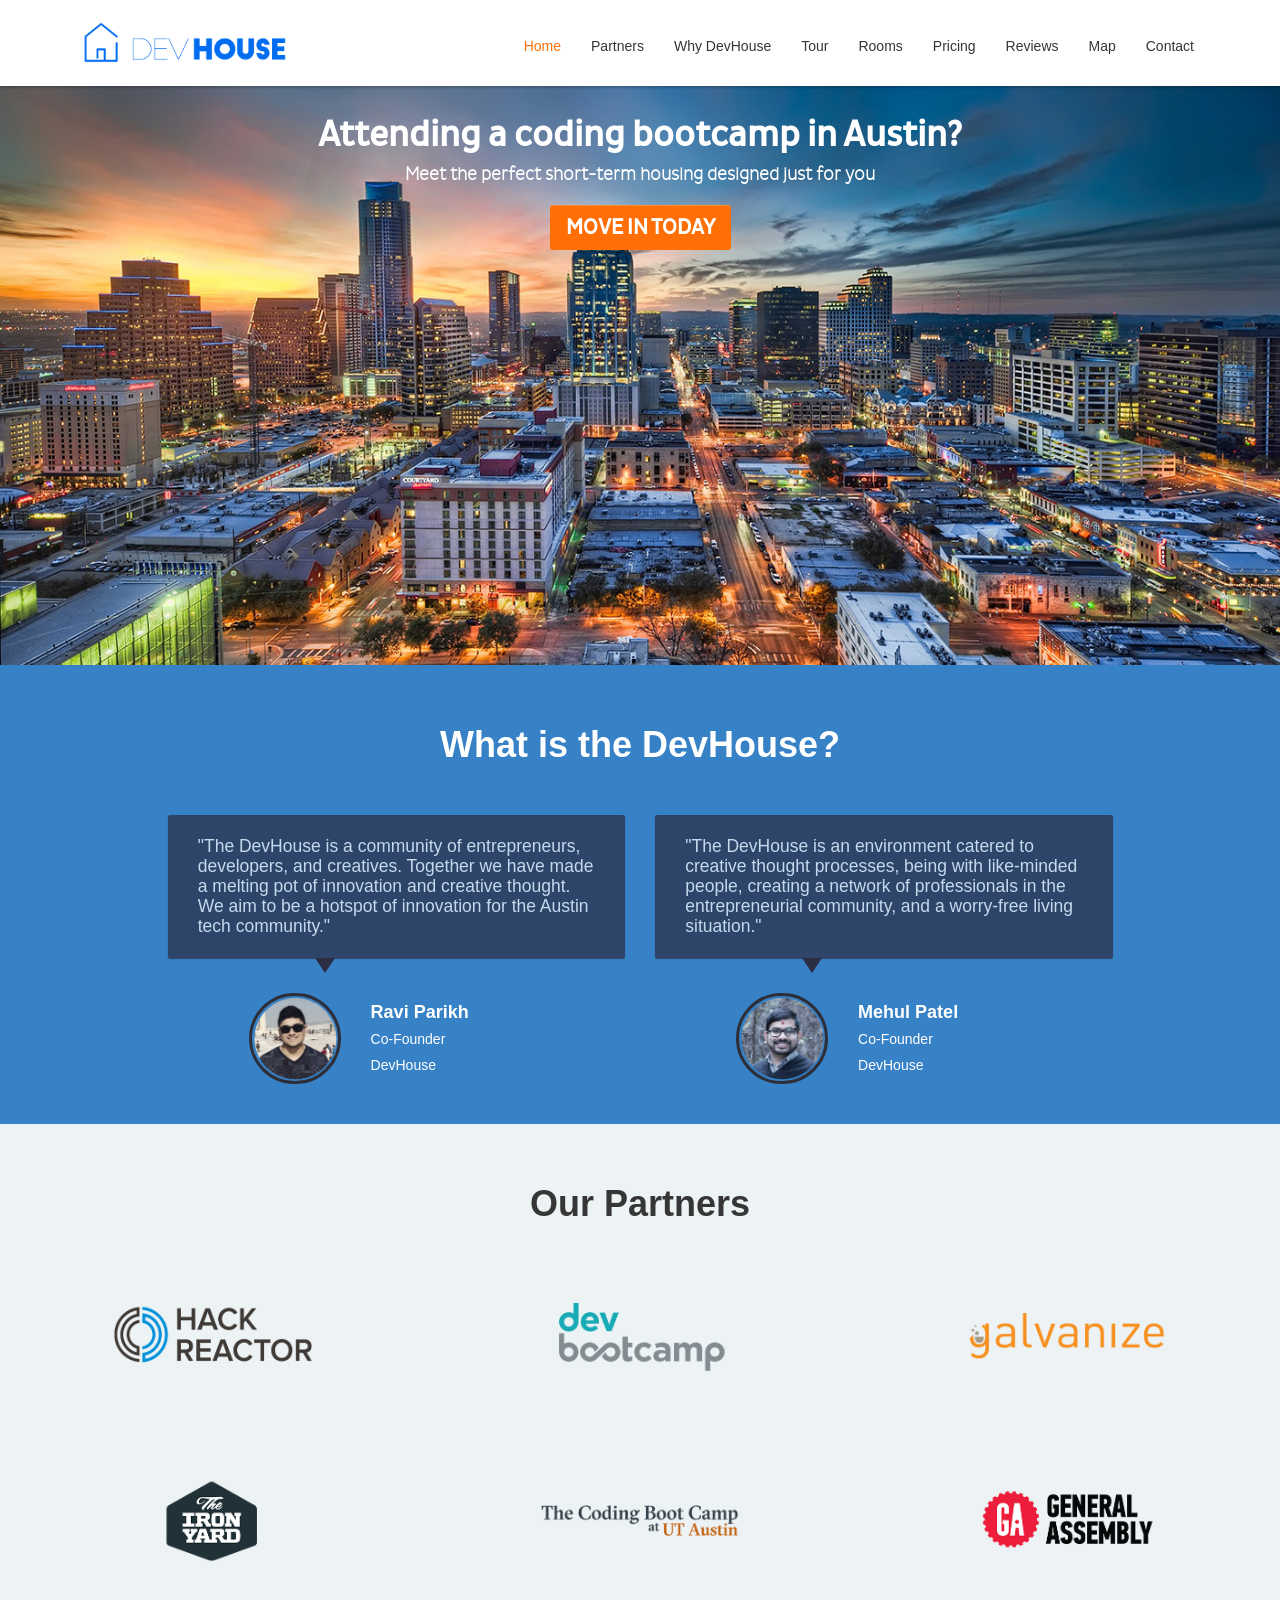
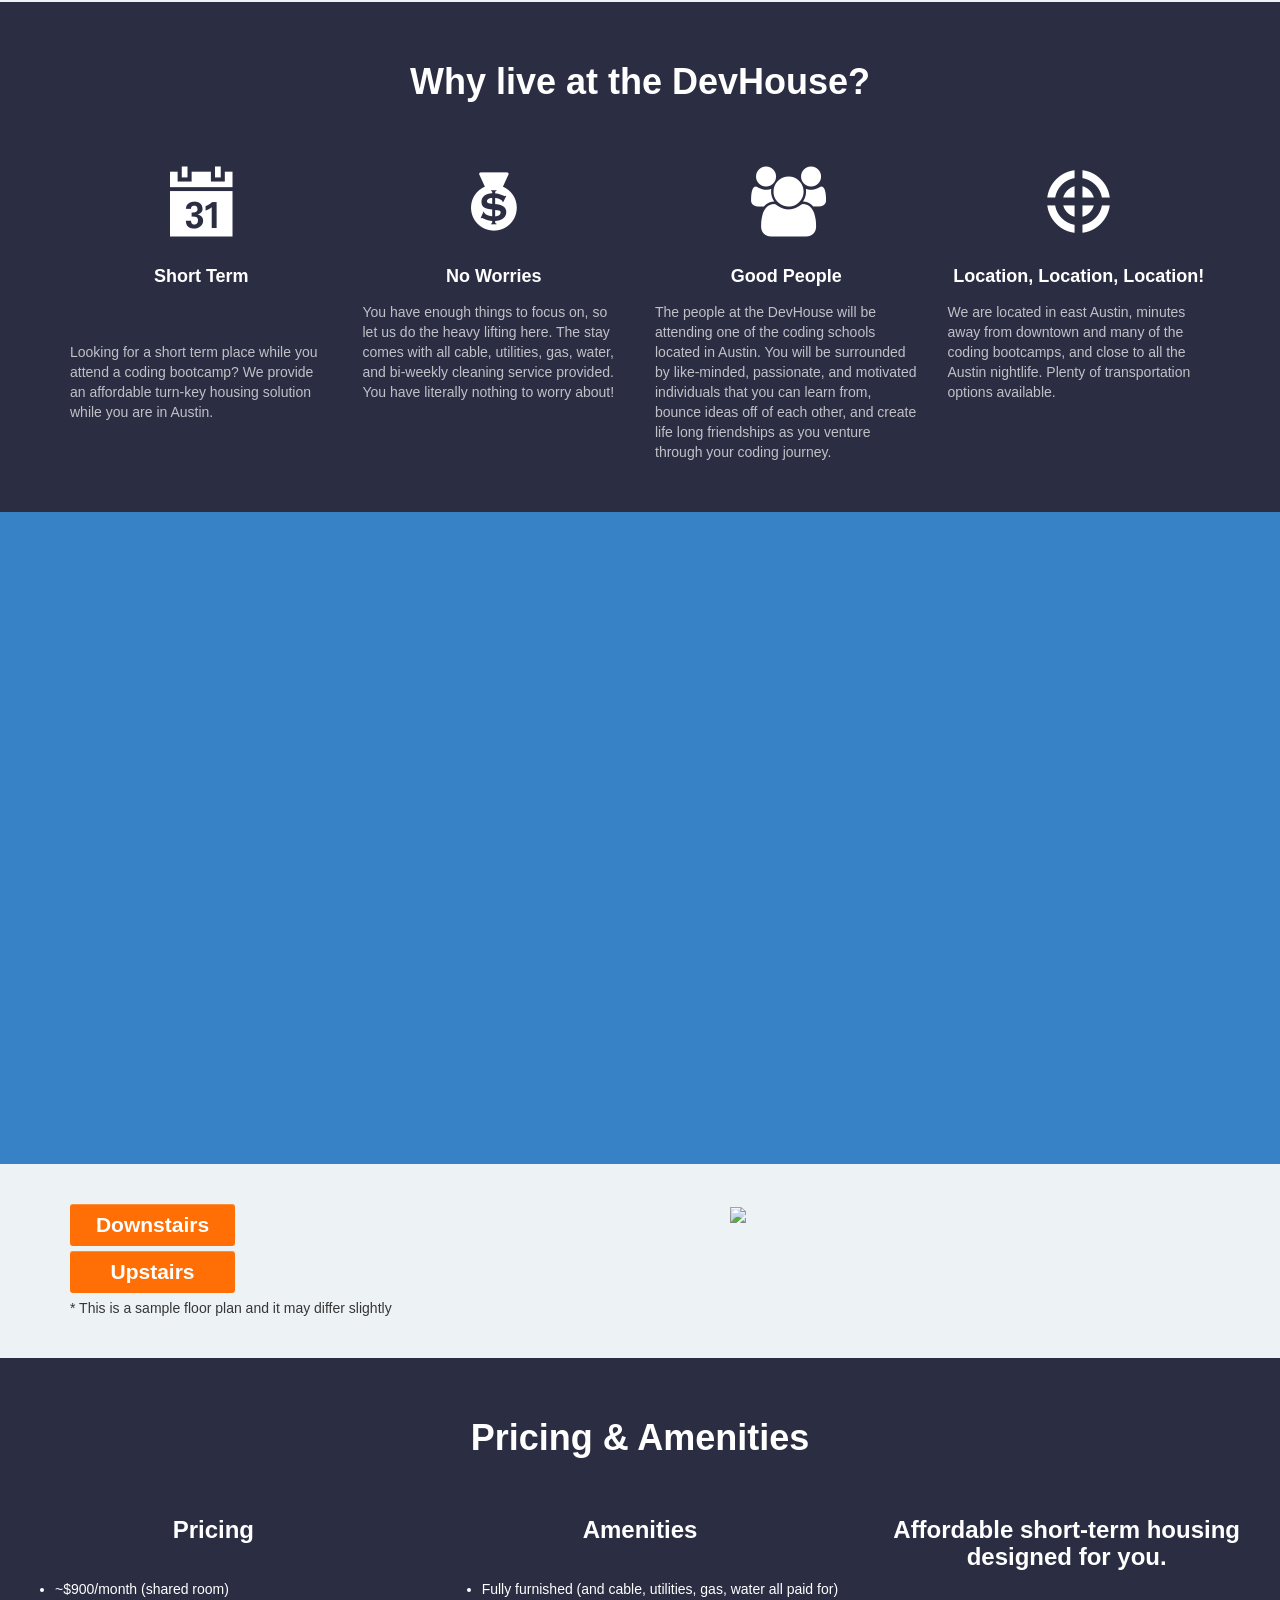
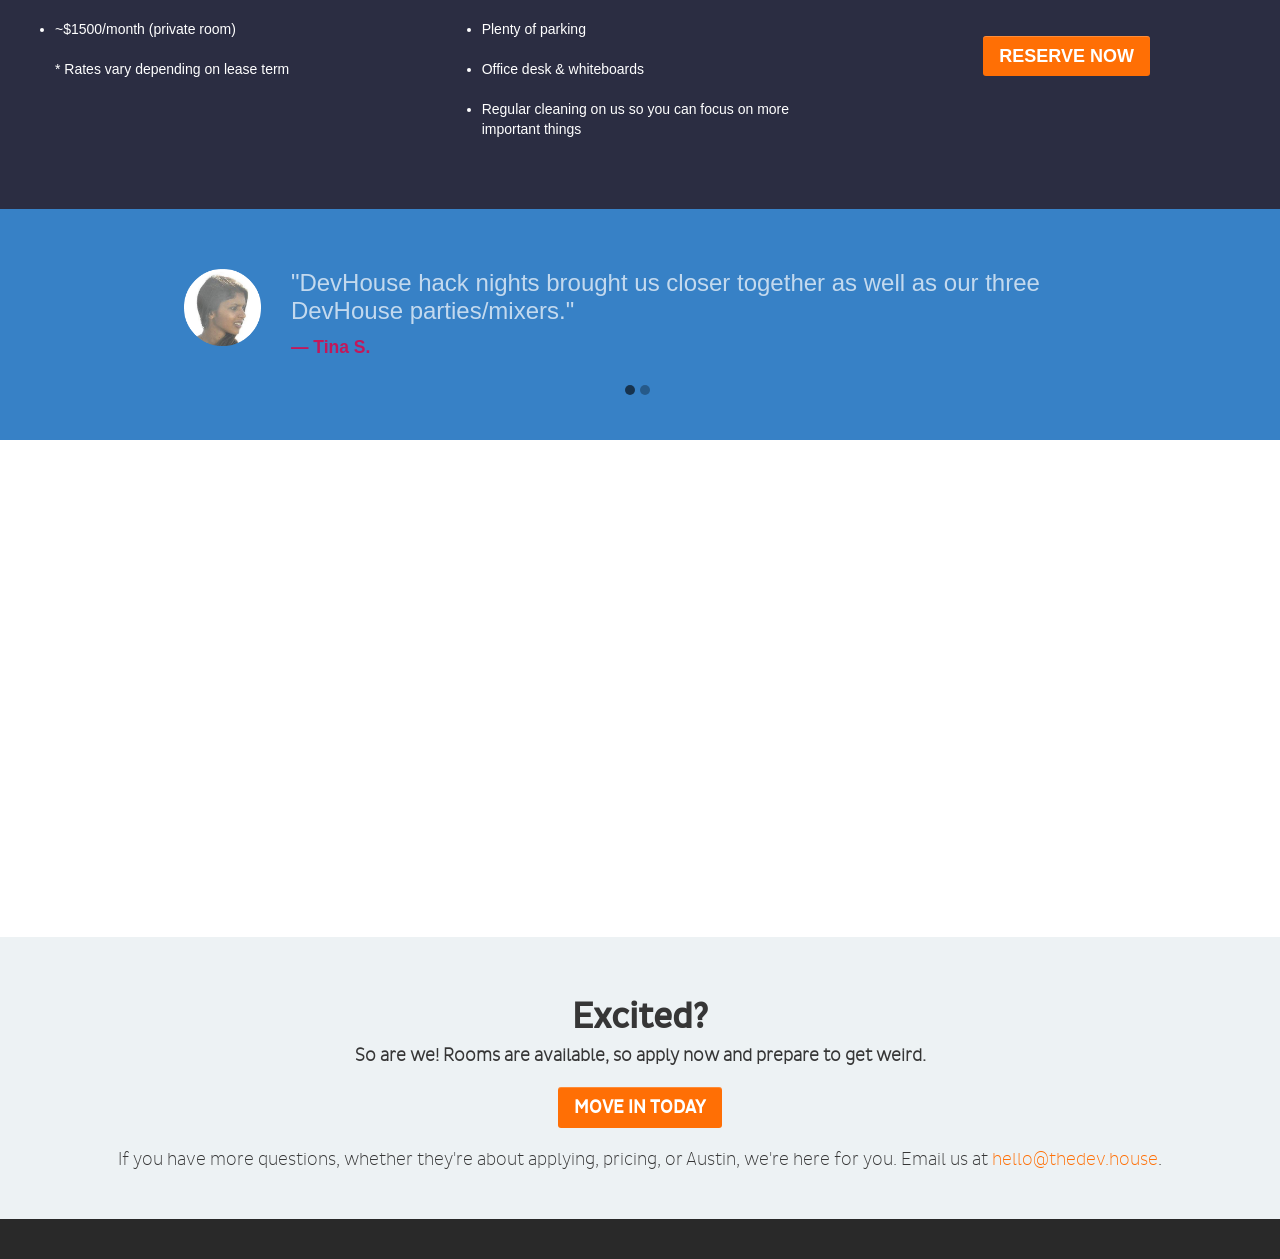
==== commit 617b5249: "map changes" ====
--- a/index.html
+++ b/index.html
@@ -232,7 +232,7 @@
                         </center>
                         <header>
                             <h4 id="core-value">Short Term</h4>
-                        </header>
+                        </header><br><br>
                         <p>Looking for a short term place while you attend a coding bootcamp? We provide an affordable turn-key housing solution while you are in Austin.
                         </p>
                     </div>
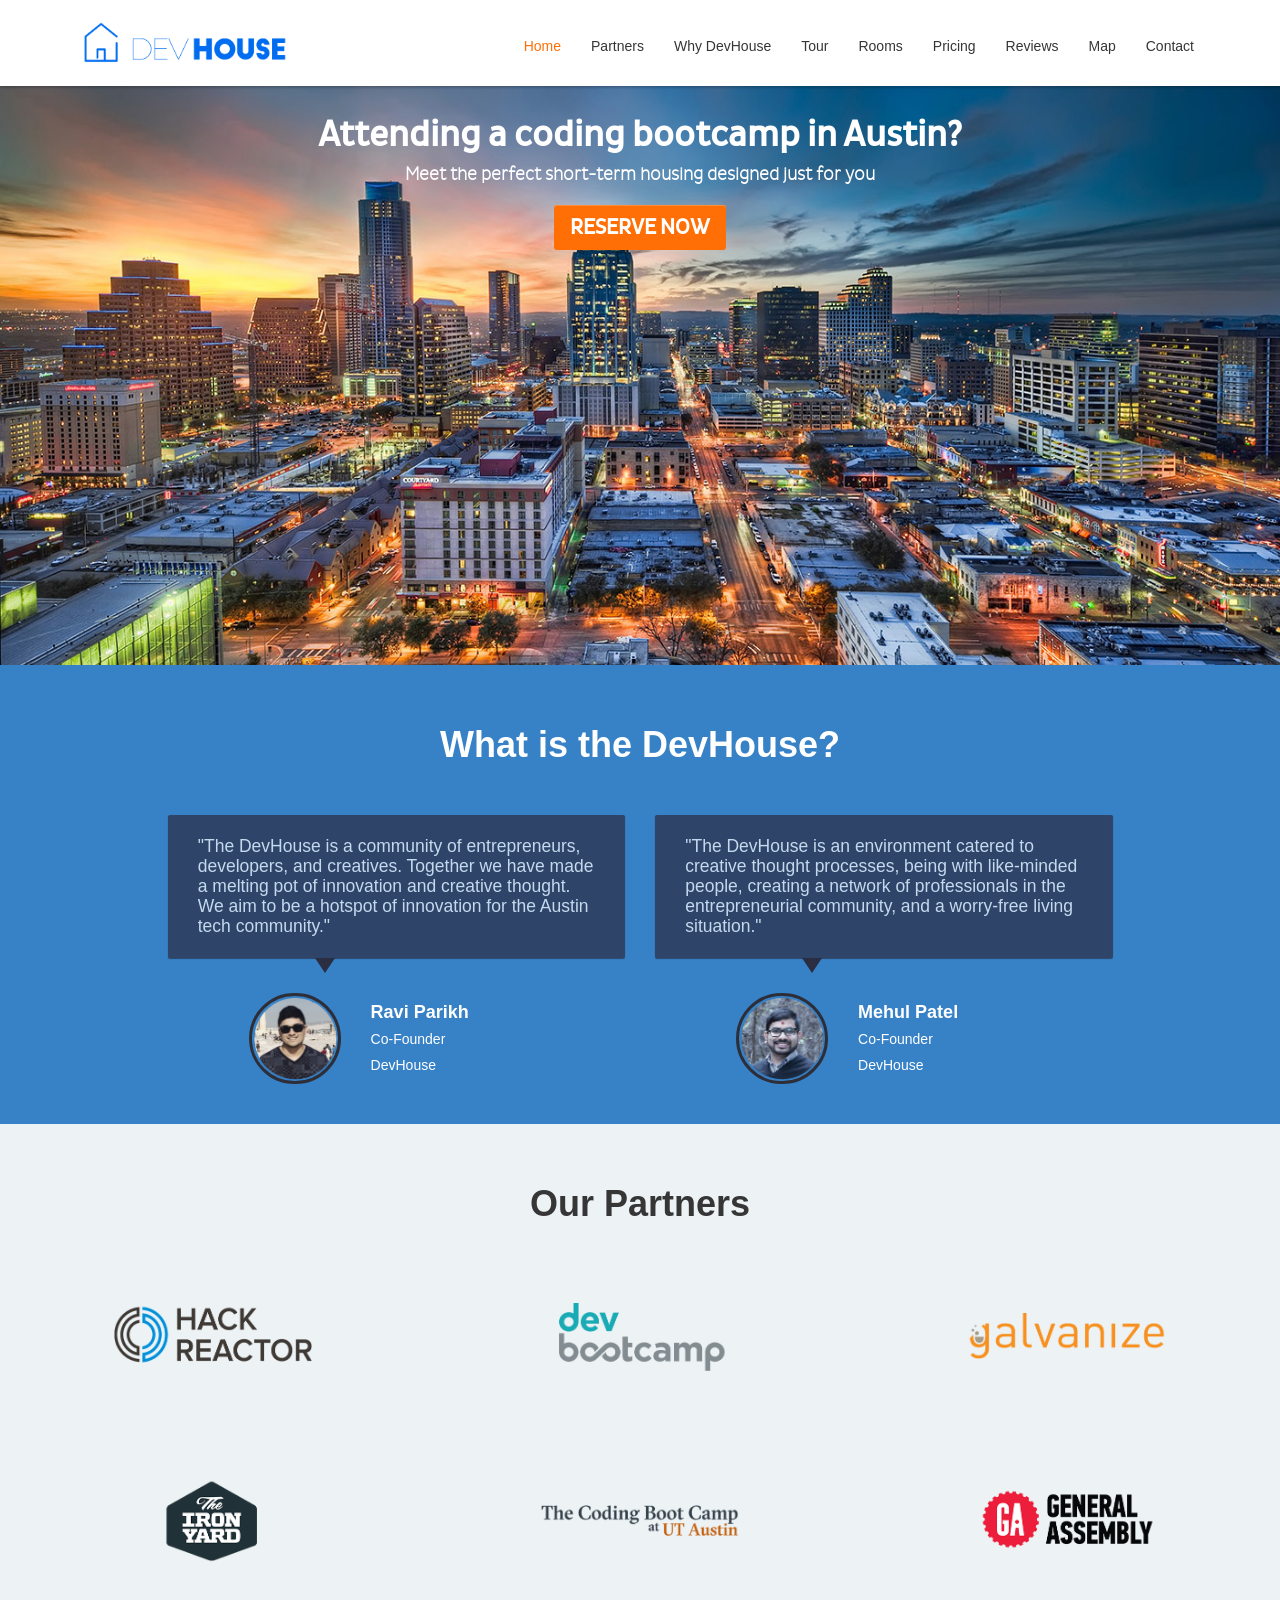
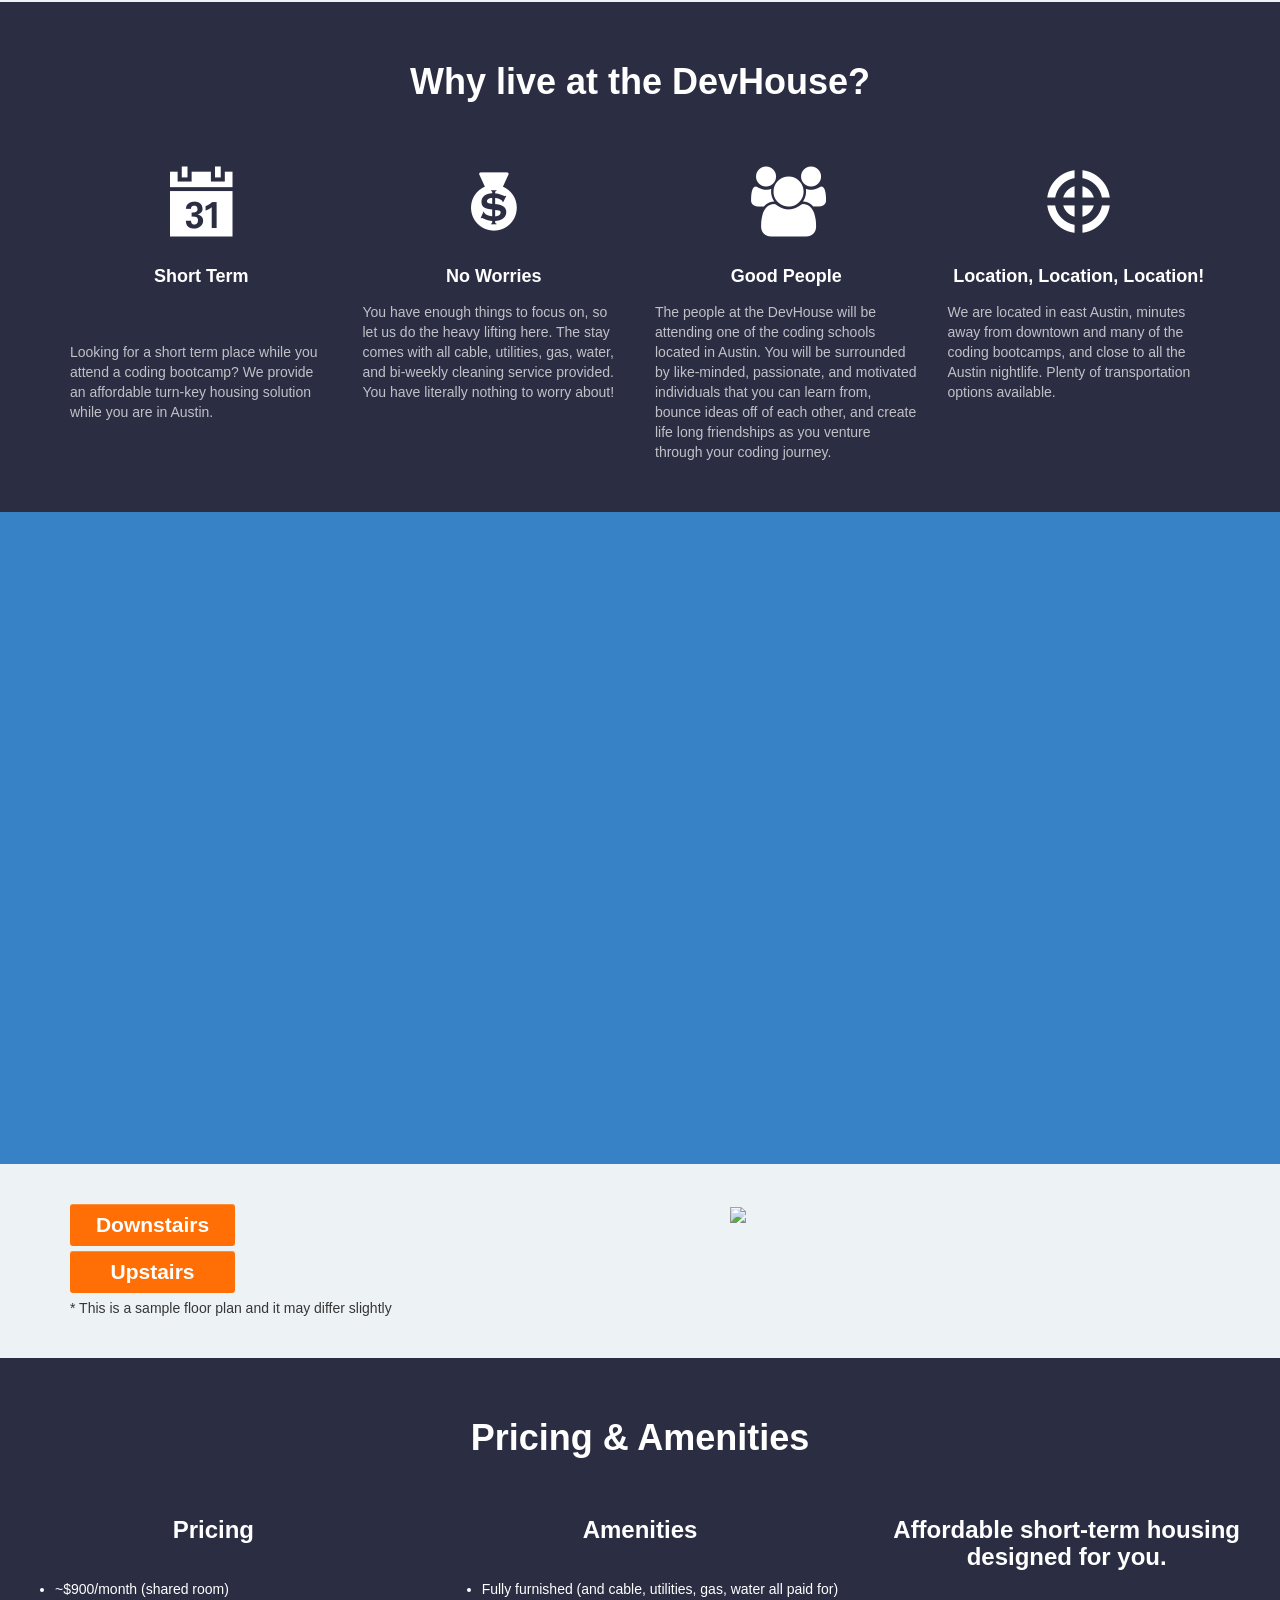
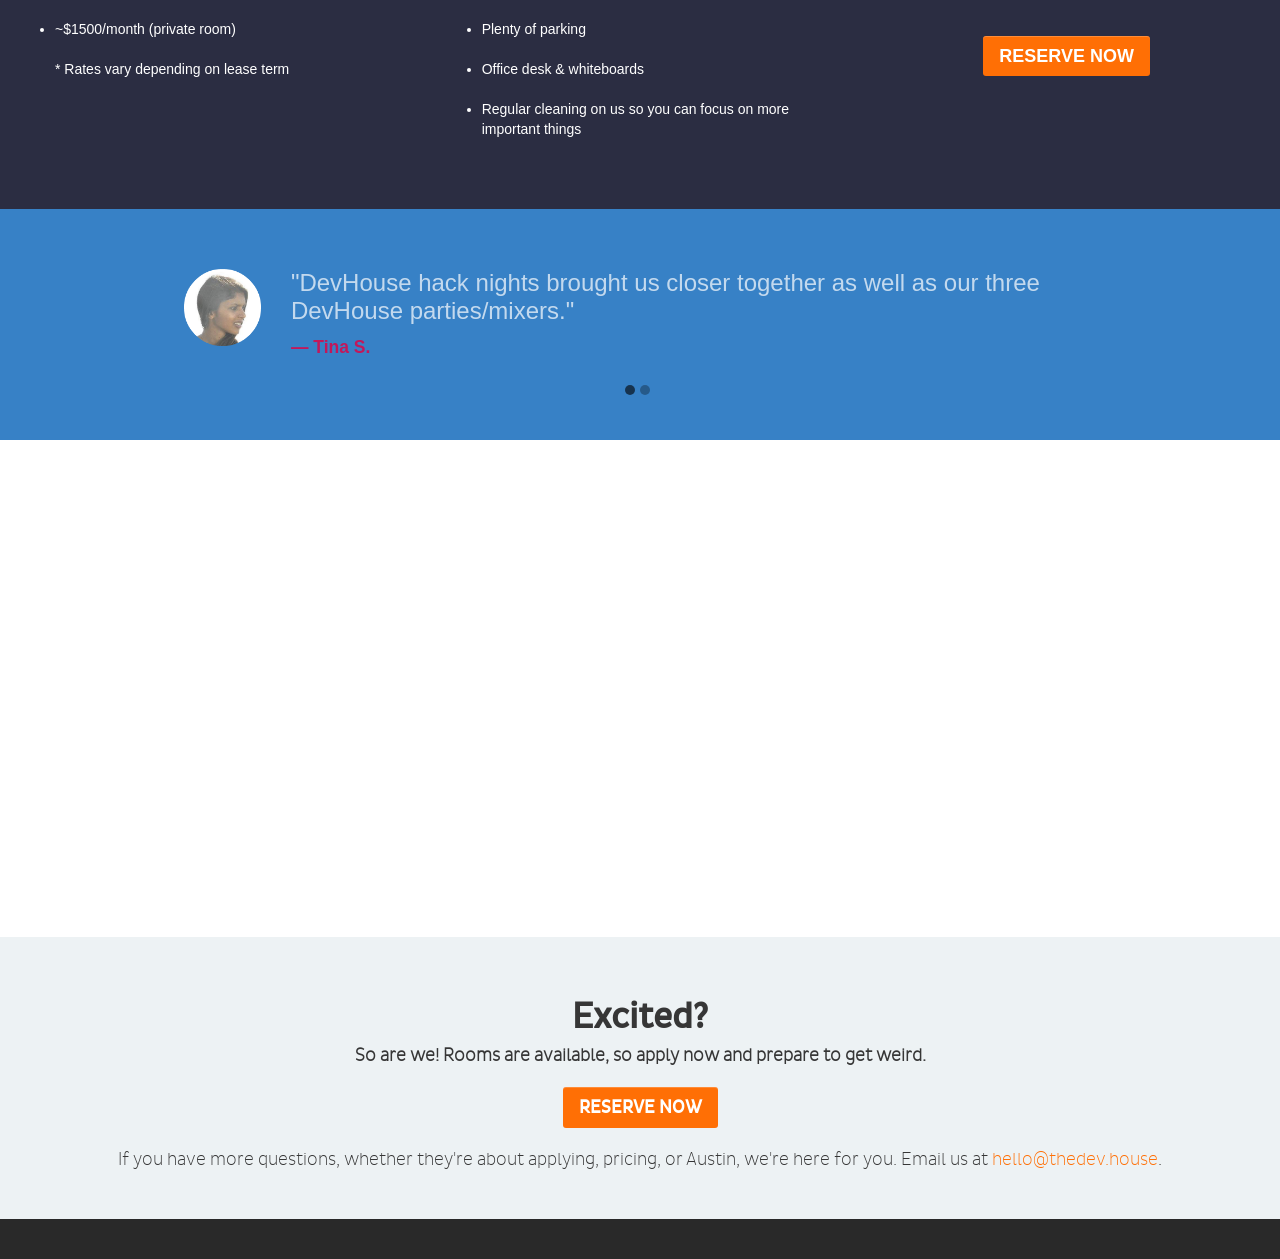
==== commit 763c05be: "map changes" ====
--- a/index.html
+++ b/index.html
@@ -94,7 +94,7 @@
                             <h4 class="subtitle-title"> Meet the perfect short-term housing designed just for you </h4>
                             <br>
                             <center>
-                                <a href="https://raviparikh.typeform.com/to/rAlRDP" class="btn btn-primary btn-lg" id="apply-button" role="button"target="_blank">Move In Today</a>
+                                <a href="https://raviparikh.typeform.com/to/rAlRDP" class="btn btn-primary btn-lg" id="apply-button" role="button"target="_blank">RESERVE NOW</a>
                             </center>
                         </div>
                     </div>
@@ -421,7 +421,7 @@
                     <header><h2>Excited?</h2></header>
                     <h4>So are we! Rooms are available, so apply now and prepare to get weird.</h4>
                     <br>
-                    <center><a href="https://raviparikh.typeform.com/to/rAlRDP" class="btn btn-primary btn-lg" role="button" target="_blank">MOVE IN TODAY</a></center>
+                    <center><a href="https://raviparikh.typeform.com/to/rAlRDP" class="btn btn-primary btn-lg" role="button" target="_blank">RESERVE NOW</a></center>
                     <br>
                     <h5>If you have more questions, whether they're about applying, pricing, or Austin, we're here for you. Email us at <a href="mailto:hello@dev.house?Subject=DevHouse" id="hello-email" target="_top">hello@thedev.house</a>.</h5>
                 </div>
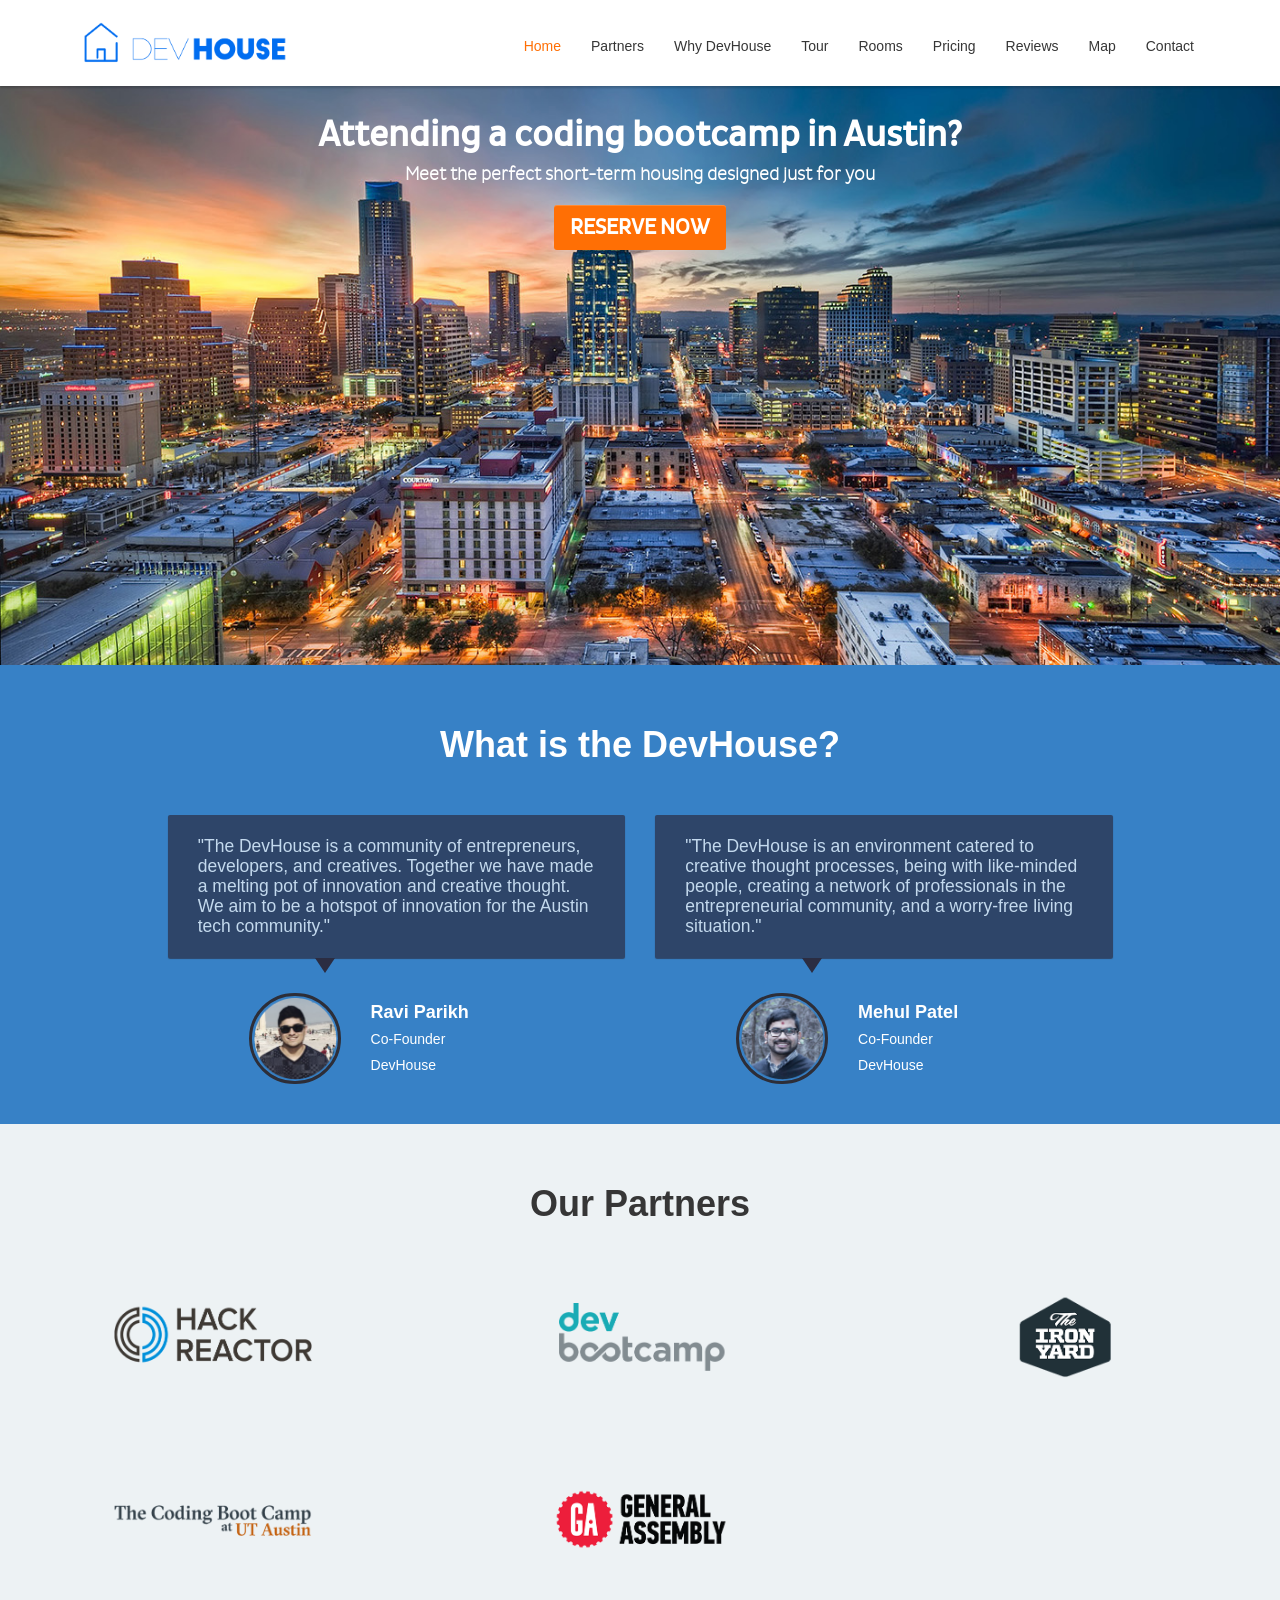
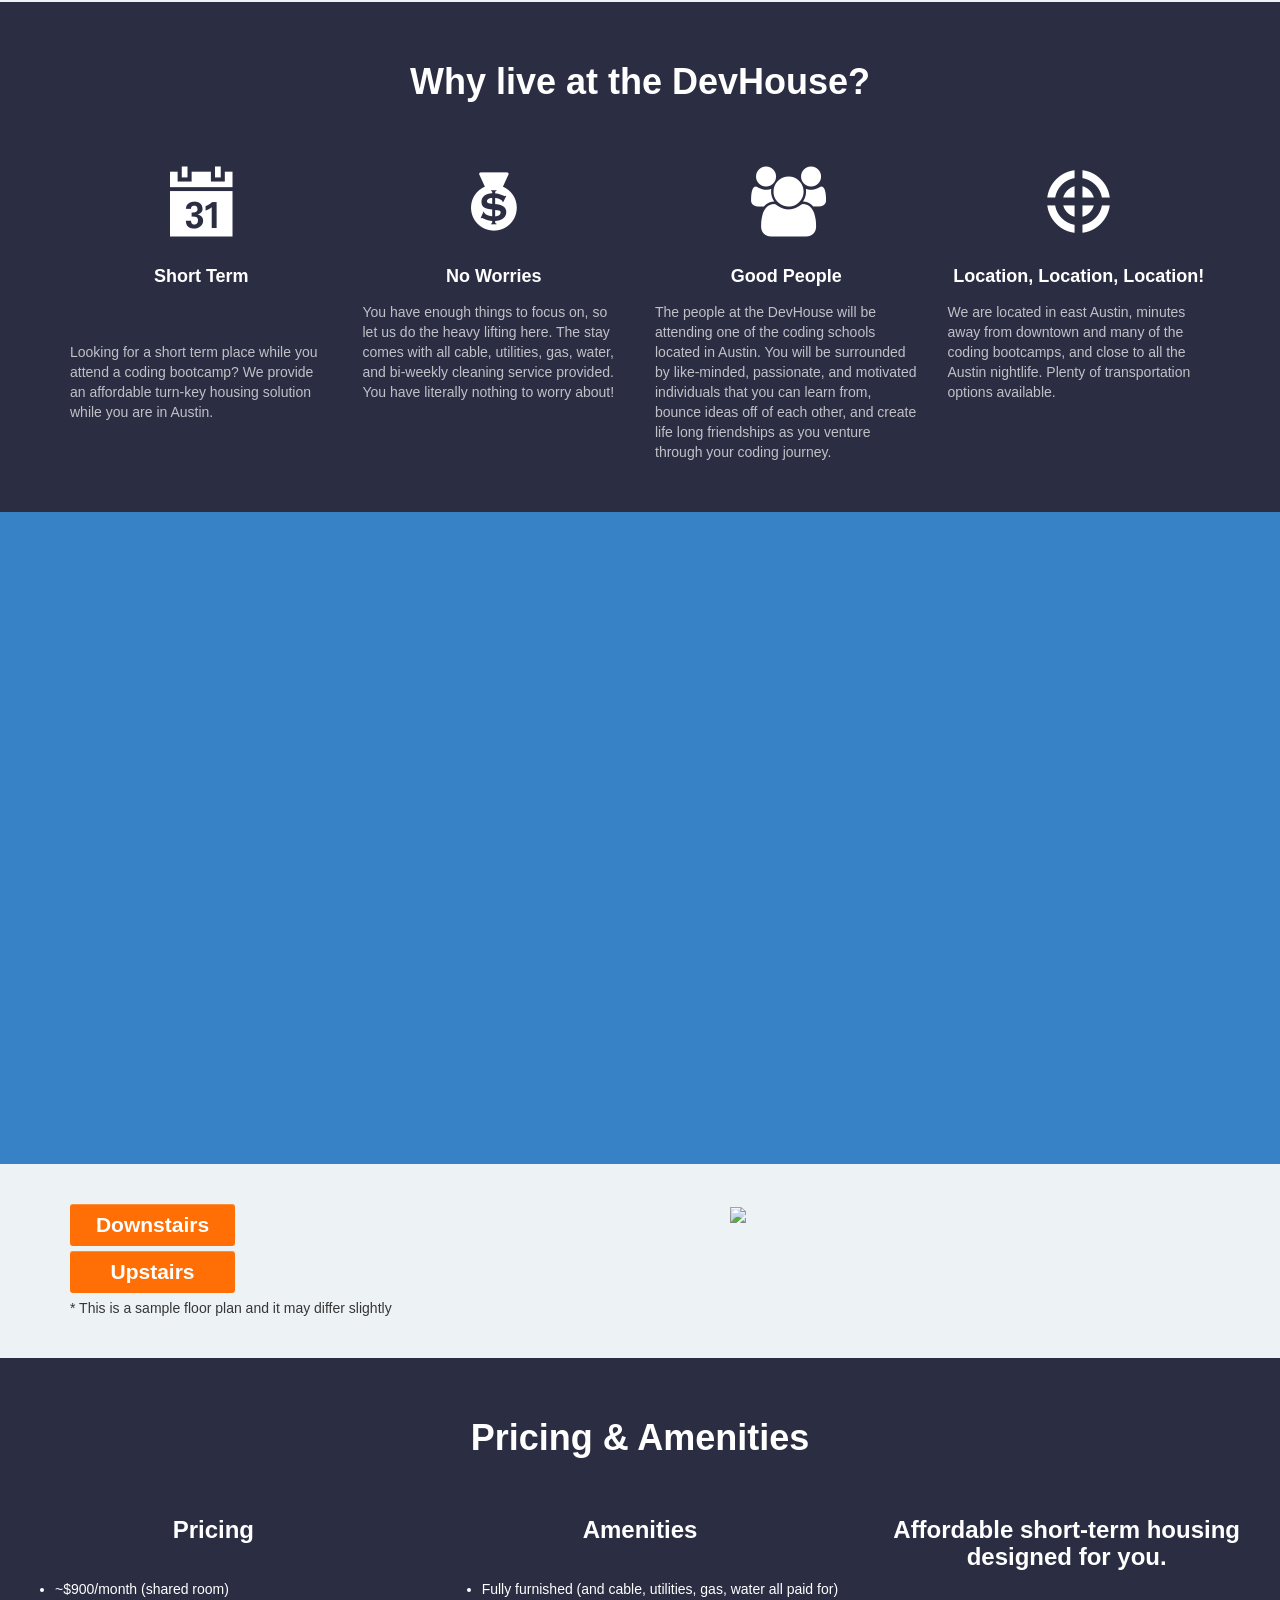
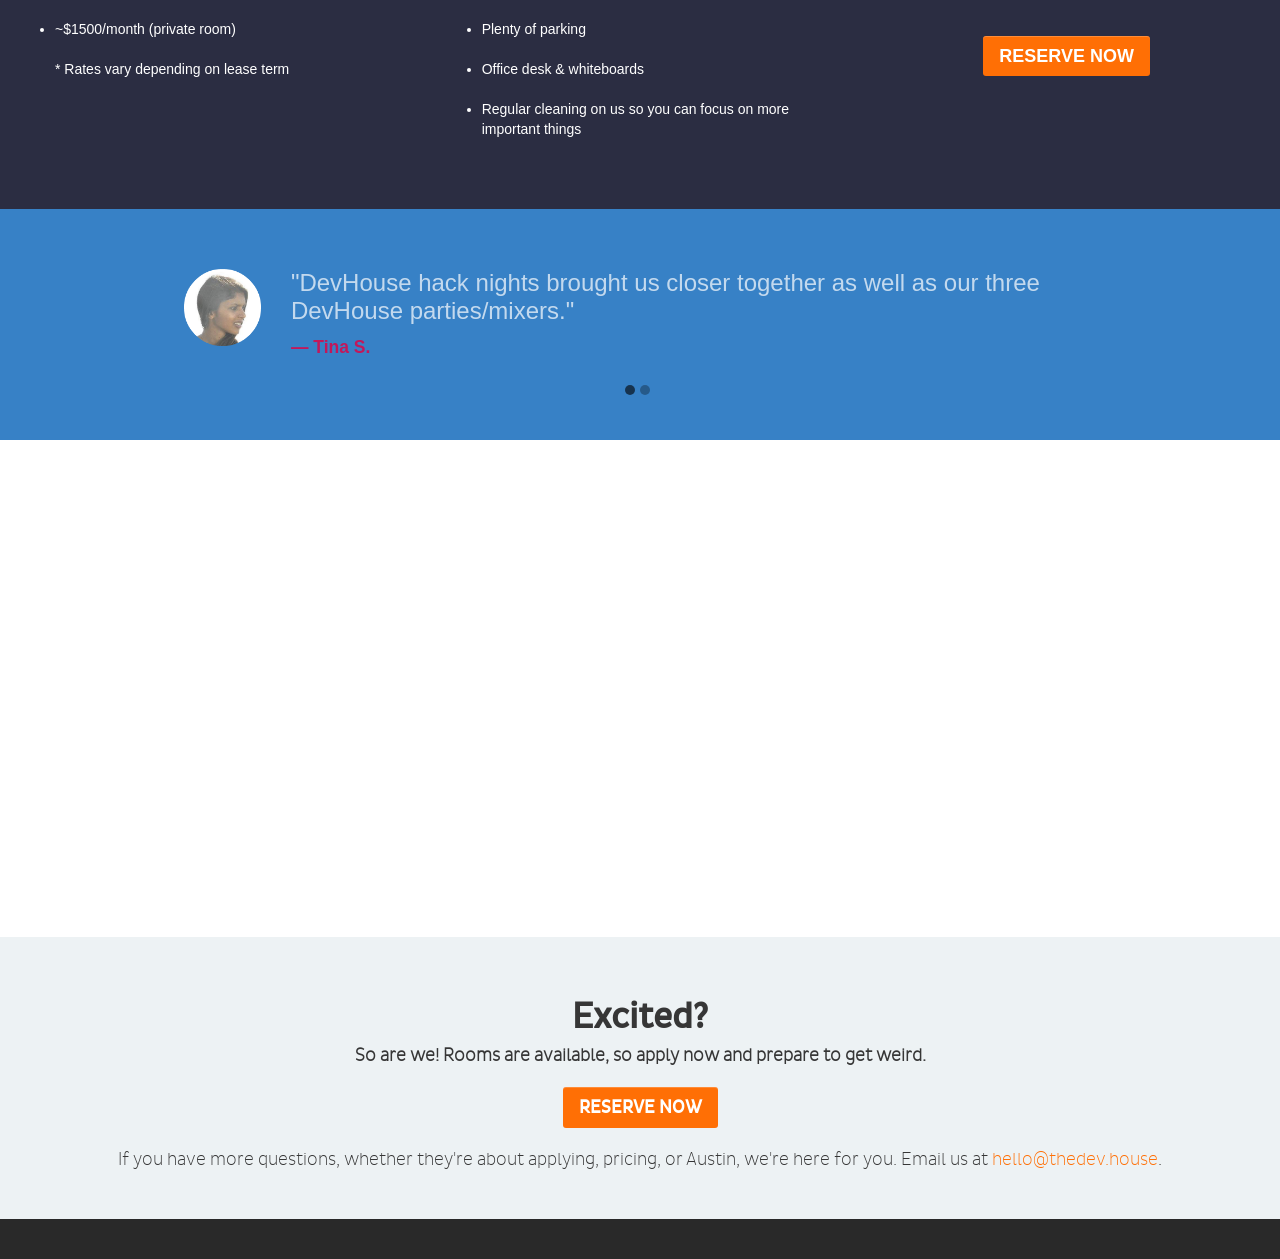
==== commit 33929336: "map changes" ====
--- a/index.html
+++ b/index.html
@@ -173,20 +173,15 @@
                 <div class="col-md-4 col-sm-4">
                     <div class="feature-box">
                         <center>
-                            <img src="assets/mineimages/logo-galvanize.png" alt="Galvanize" height="50%" width="50%">
-                        </center>
-                    </div>
-                </div>
-                </div>
+                            <img src="assets/mineimages/logo-ironyard.png" alt="The Iron Yard" height="50%" width="50%">
+                        </center>
+                    </div>
+                </div>
+        </div>
                 <br><br><br><br><br>
-                <div class="row">
-                <div class="col-md-4 col-sm-4">
-                    <div class="feature-box">
-                        <center>
-                            <img src="assets/mineimages/logo-ironyard.png" alt="The Iron Yard" height="50%" width="50%">
-                        </center>
-                    </div>
-                </div>
+            
+            <div class="row">
+                <center>
                 <div class="col-md-4 col-sm-4">
                     <div class="feature-box">
                         <center>
@@ -201,8 +196,9 @@
                         </center>
                     </div>
                 </div>
-
-            </div>
+                </center>
+            </div>
+            
             </header>
             <!-- <div id="dev-tour-overlay" onClick="style.pointerEvents='none'"></div>
             <center id="dev-tour">
